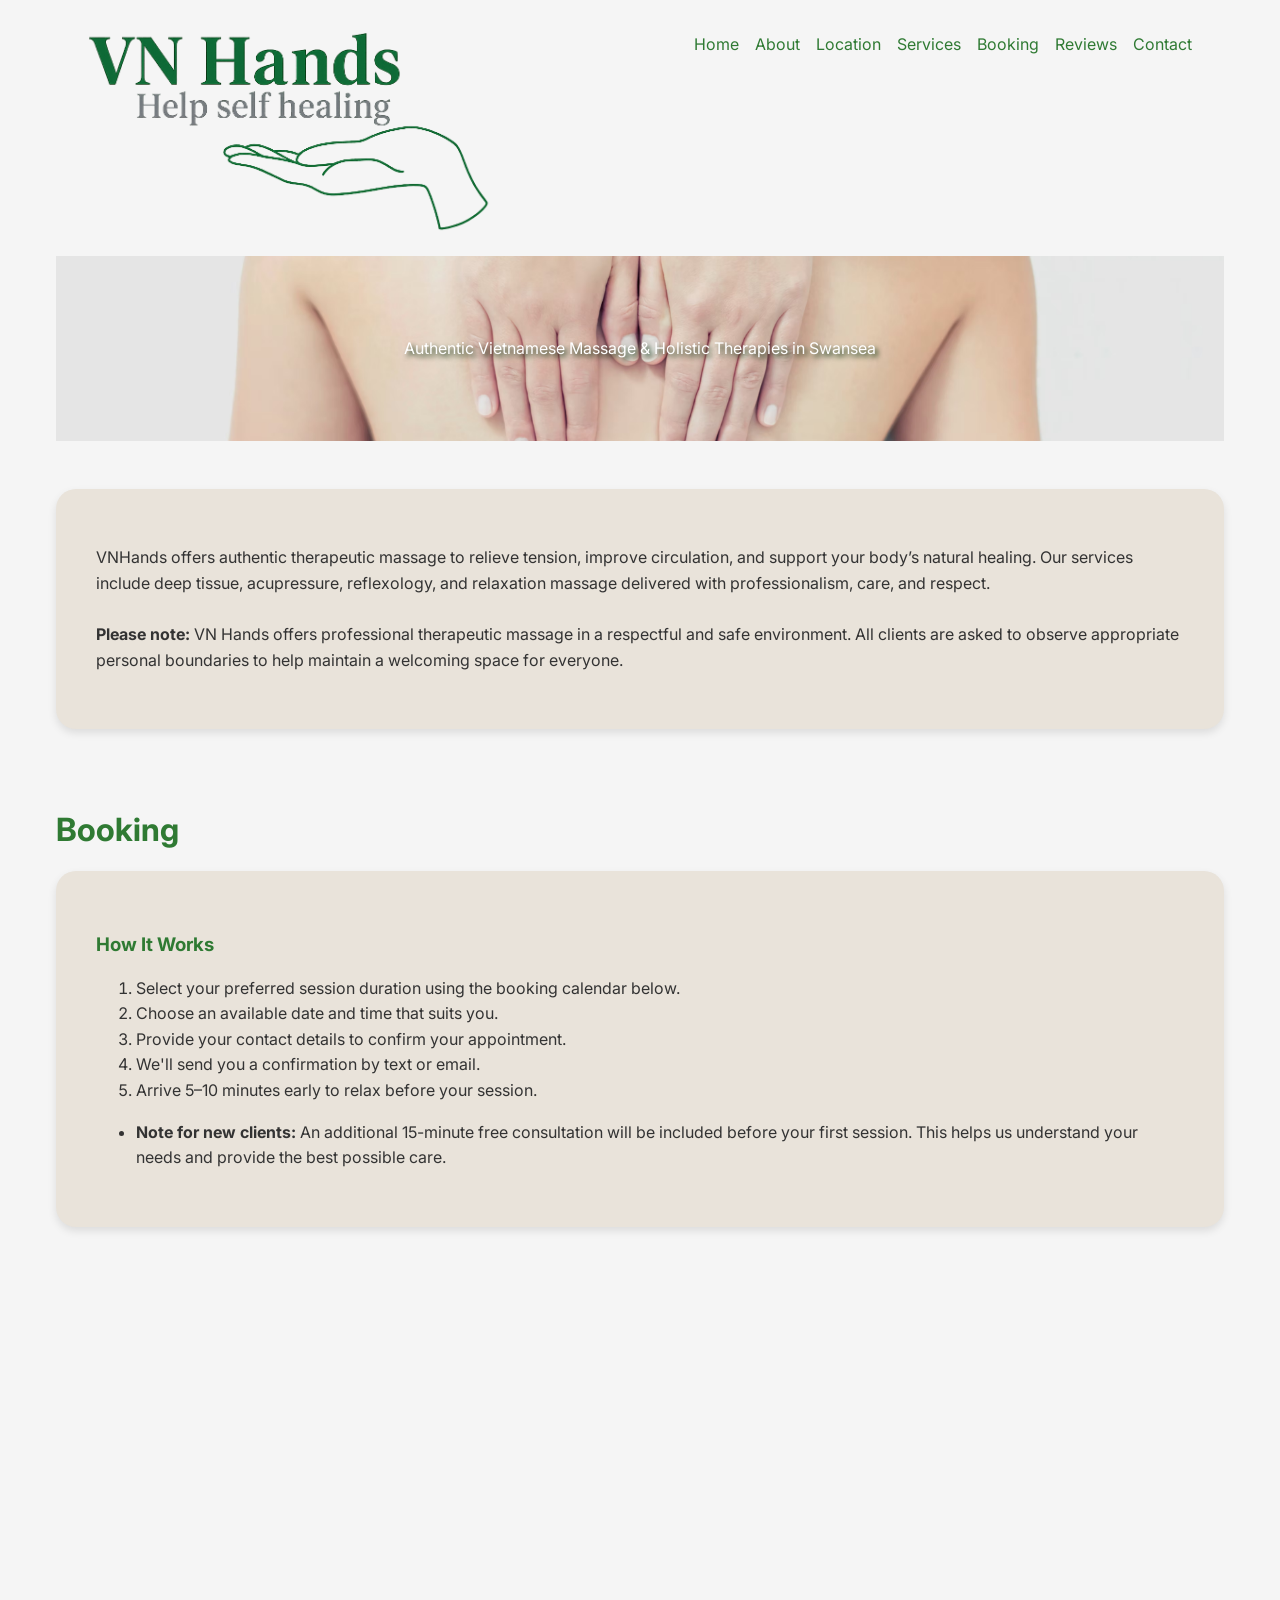
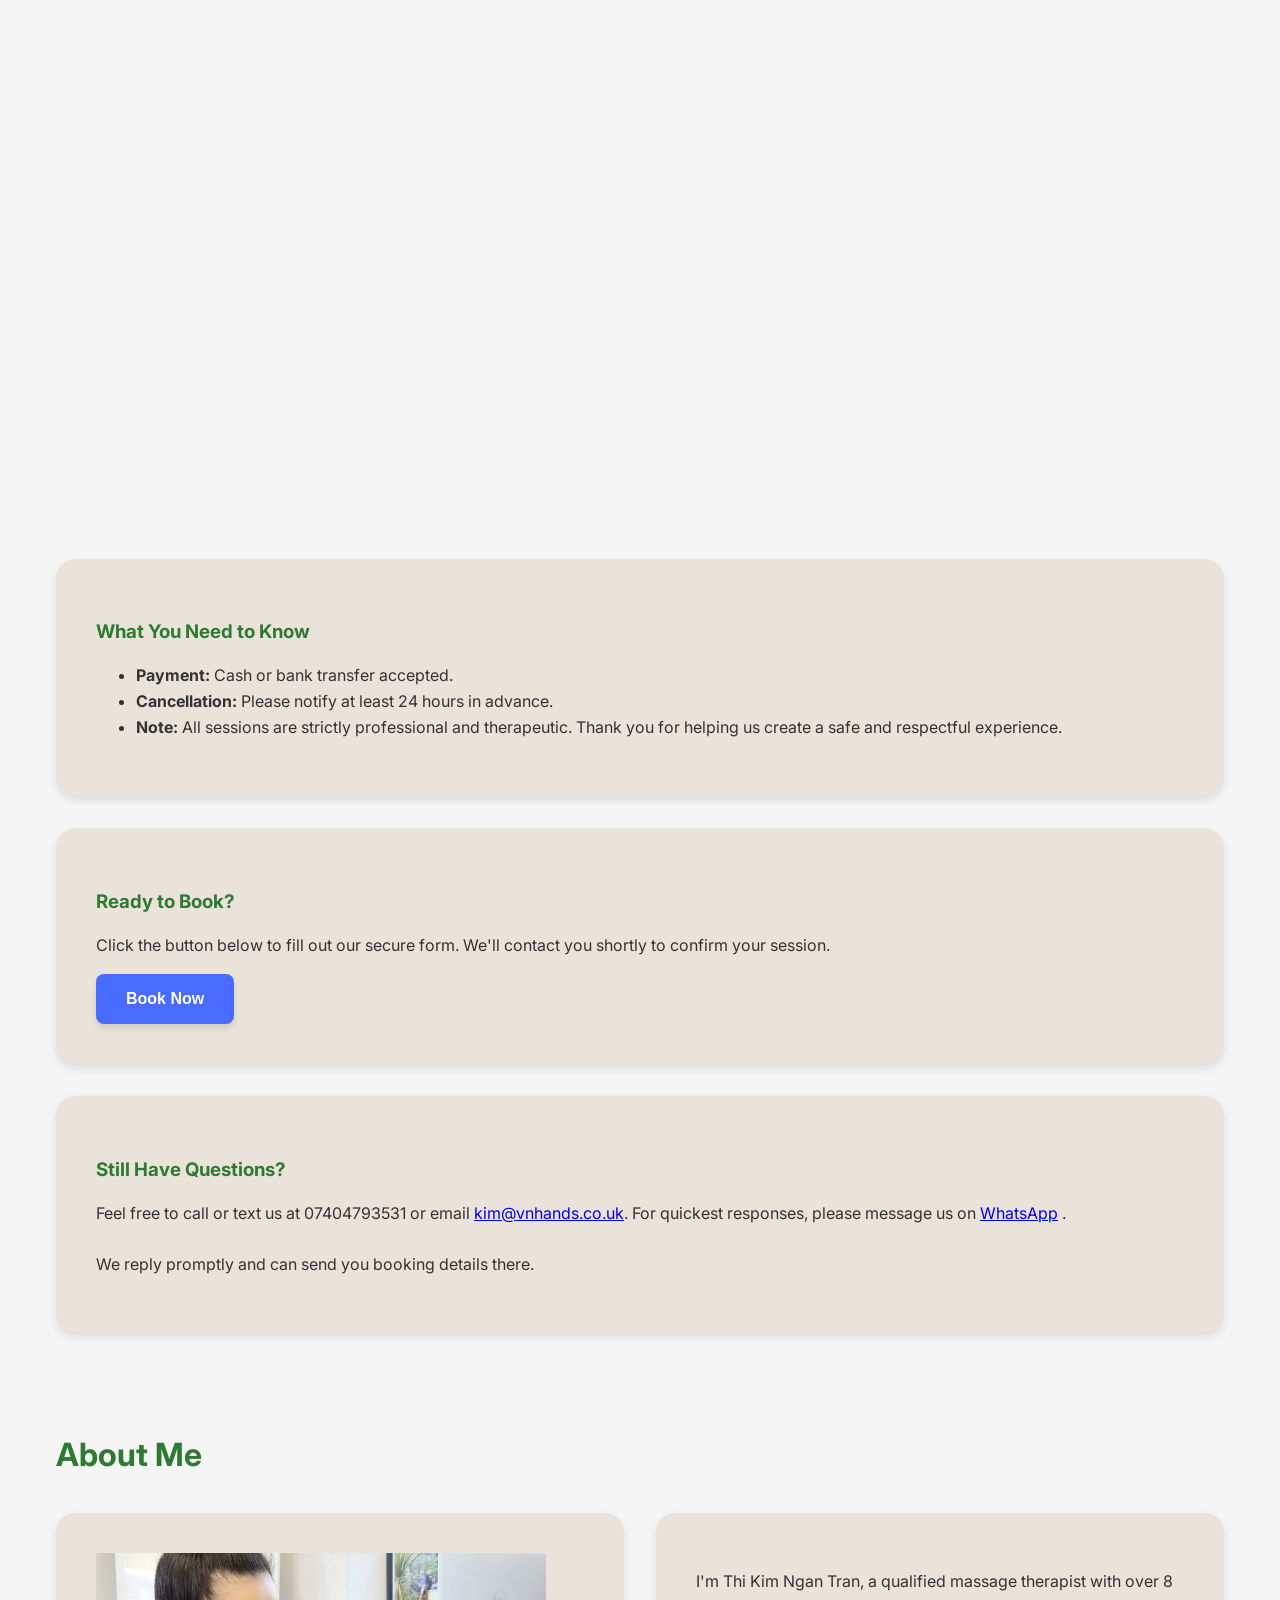
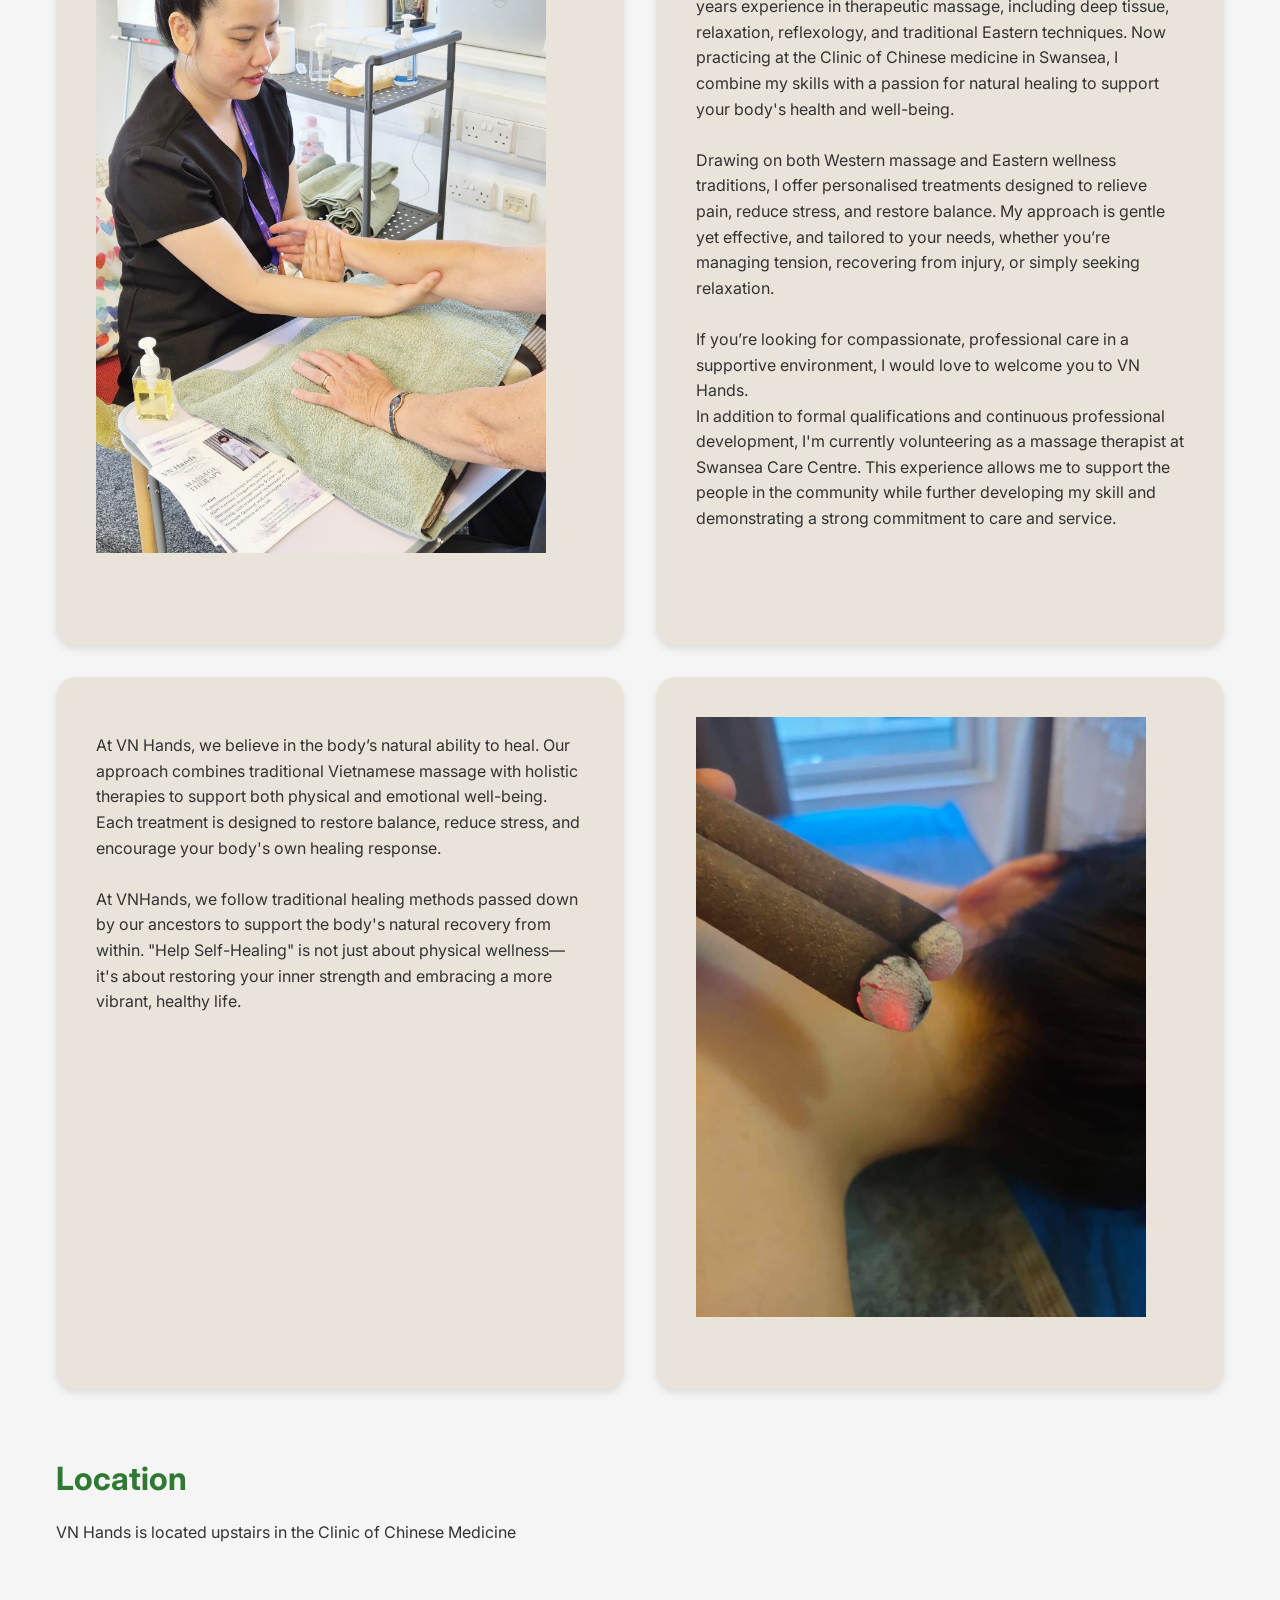
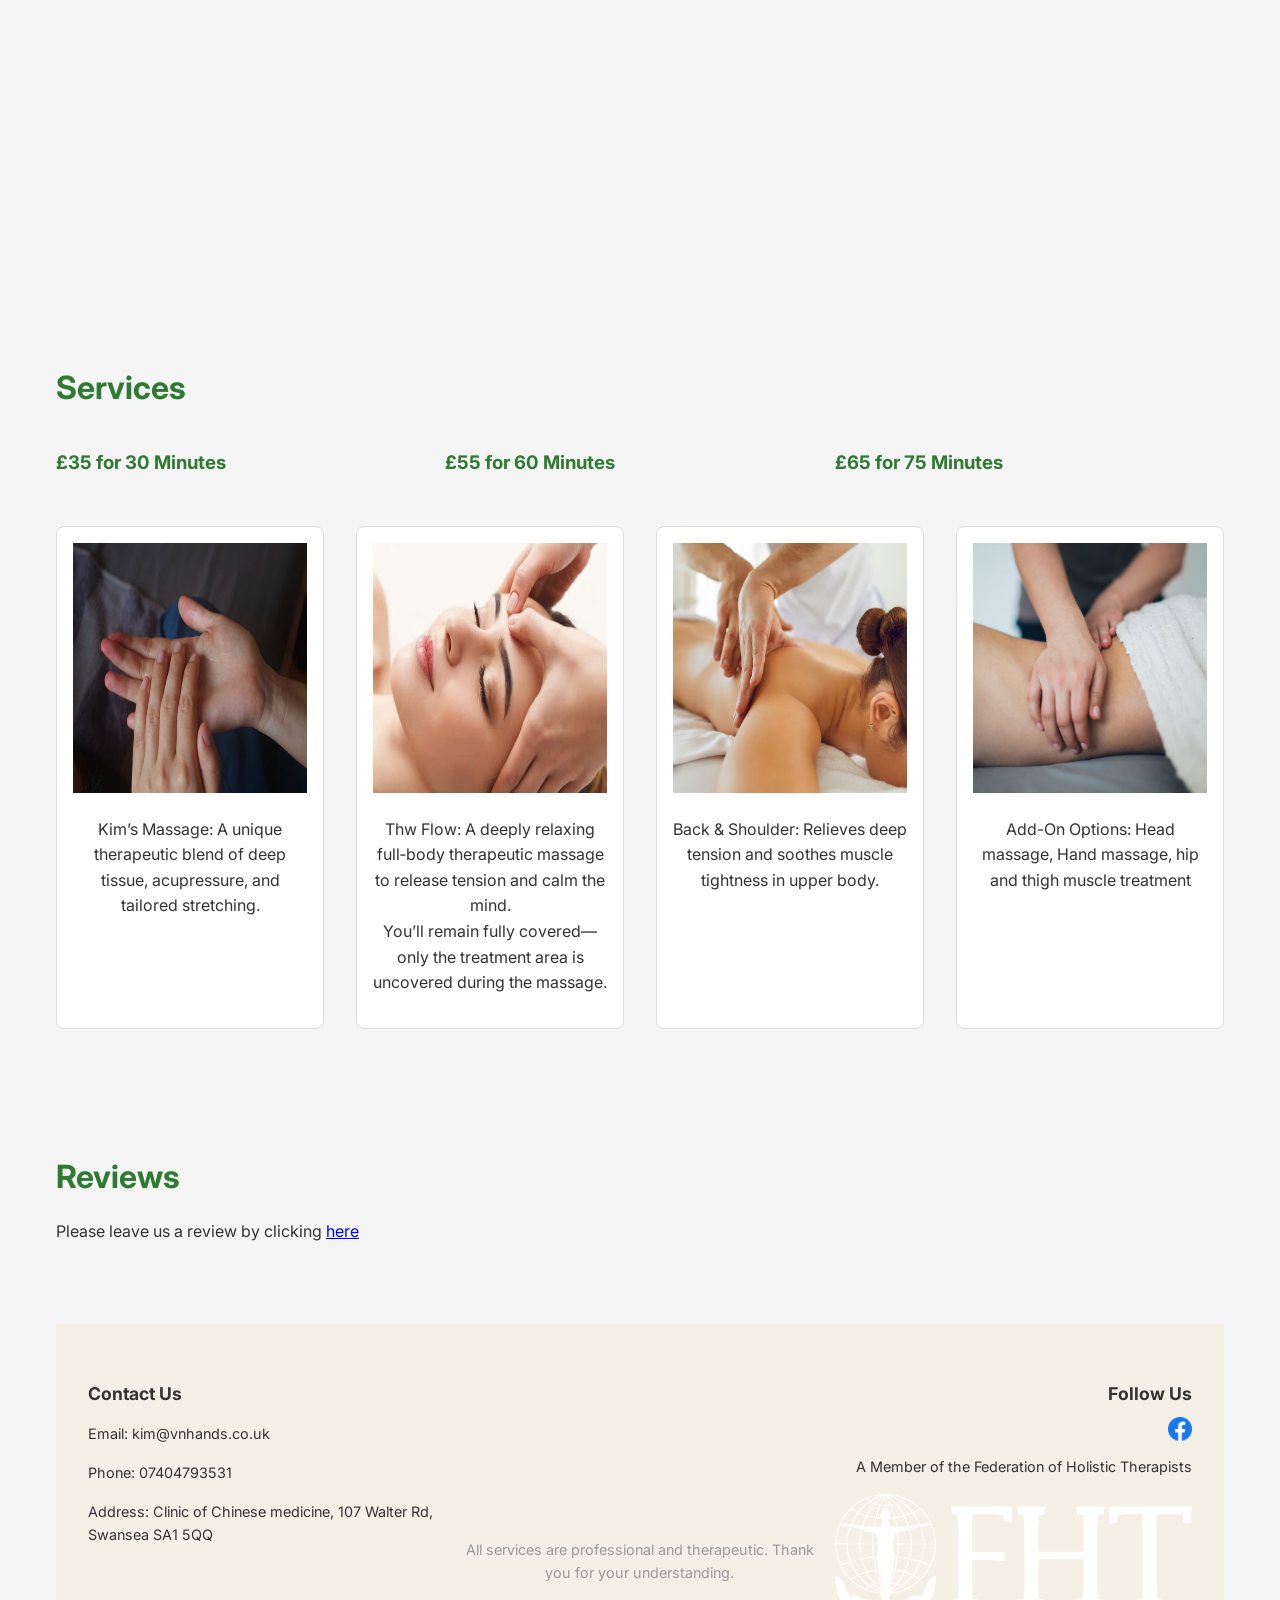
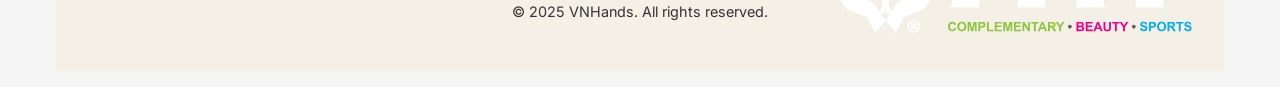
==== index.html @ a32521a6 "new pic, grid fix and sticky nav mob" ====
<!DOCTYPE html>
<html lang="en">

<head>
    <meta charset="UTF-8">
    <meta name="viewport" content="width=device-width, initial-scale=1.0">
    <title>VN Hands</title>
    <link rel="stylesheet" href="styles.css" />
    <link href="https://fonts.googleapis.com/css2?family=Inter:wght@400;600;700&display=swap" rel="stylesheet">

</head>

<body>
    <div class="page-container">
        <header class="navbar">
            <a href="#hero">
                <img src="./images/VNHandsLogo.png" alt="VNHands logo" />
            </a>
            <button class="menu-toggle" aria-label="Toggle Menu">☰</button>
            <nav class="nav-links">
                <ul>
                    <li><a href="#hero">Home</a></li>
                    <li><a href="#intro">About</a></li>
                    <li><a href="#location">Location</a></li>
                    <li><a href="#services">Services</a></li>
                    <li><a href="#book">Booking</a></li>
                    <li><a href="#reviews">Reviews</a></li>
                    <li><a href="#contact">Contact</a></li>
                </ul>
                <button class="nav-close-btn" aria-label="Close Menu">&times;</button>
            </nav>
        </header>
        <main class="content">

            <section class="hero" id="hero">
                <p>Authentic Vietnamese Massage & Holistic Therapies in Swansea</p>

            </section>

            <div class="bubble">
                <div id="intro-text">
                    <p>VNHands offers authentic therapeutic massage to relieve tension, improve circulation, and support
                        your
                        body’s natural healing. Our services include deep tissue, acupressure, reflexology, and
                        relaxation
                        massage delivered with professionalism, care, and respect.<br>
                        <br>
                        <strong>Please note:</strong> VN Hands offers professional therapeutic massage in a respectful
                        and
                        safe environment. All clients are asked to observe appropriate personal boundaries to help
                        maintain
                        a welcoming space for everyone.



                    </p>
                </div>
            </div>


            <section class="book" id="book">

                <h2>Booking</h2>


                <div class="bubble">
                    <h3>How It Works</h3>
                    <ol>
                        <li>Select your preferred session duration using the booking calendar below.</li>
                        <li>Choose an available date and time that suits you.</li>
                        <li>Provide your contact details to confirm your appointment.</li>
                        <li>We'll send you a confirmation by text or email.</li>
                        <li>Arrive 5–10 minutes early to relax before your session.</li>
                    </ol>
                    <ul>
                        <li><strong>Note for new clients: </strong>An additional 15-minute free consultation will be
                            included
                            before your first session. This helps us understand your needs and provide the best possible
                            care.
                        </li>
                    </ul>
                </div>

                <!-- Calendly inline widget begin -->
                <link href="https://assets.calendly.com/assets/external/widget.css" rel="stylesheet">
                <script src="https://assets.calendly.com/assets/external/widget.js" type="text/javascript"
                    async></script>

                <div class="calendly-inline-widget" data-url="https://calendly.com/tranthikimngan30041993"
                    style="min-width:320px;height:900px;">
                </div>
                <!-- Calendly inline widget end -->

                <div class="bubble">
                    <h3>What You Need to Know</h3>
                    <ul>
                        <li><strong>Payment:</strong> Cash or bank transfer accepted.</li>
                        <li><strong>Cancellation:</strong> Please notify at least 24 hours in advance.</li>
                        <li><strong>Note:</strong> All sessions are strictly professional and therapeutic. Thank you for
                            helping
                            us create a safe and respectful experience.</li>
                    </ul>
                </div>

                <div class="bubble">
                    <h3>Ready to Book?</h3>
                    <p>
                        Click the button below to fill out our secure form. We'll contact you shortly to confirm your
                        session.
                    </p>
                    <a href="https://calendly.com/tranthikimngan30041993" target="_blank" class="btn" id="bookNow">Book
                        Now</a>
                </div>

                <div class="bubble">
                    <h3>Still Have Questions?</h3>
                    <p>Feel free to call or text us at 07404793531 or email <a
                            href="mailto:kim@vnhands.co.uk">kim@vnhands.co.uk</a>.
                        For quickest responses, please message us
                        on <a href="https://wa.me/447404793531">WhatsApp</a>
                        .<br>
                        <br>
                        We reply promptly and can send you booking details there.
                    </p>
                </div>
            </section>

            <div>
                <h2>About Me</h2>
                <section id="intro-wrapper">

                    <div class="intro">

                        <div class="bubble">
                            <img src="./images/MassagingHands2.jpg" class="about-img" alt="a natural healing method">
                        </div>
                        <div class="bubble">

                            <P>I'm Thi Kim Ngan Tran, a qualified massage therapist with over 8 years experience in
                                therapeutic
                                massage,
                                including deep tissue, relaxation, reflexology, and traditional Eastern techniques. Now
                                practicing
                                at the Clinic of Chinese medicine in Swansea, I combine my skills with a passion for
                                natural
                                healing
                                to support your body's health and well-being.<br>
                                <br>
                                Drawing on both Western massage and Eastern wellness traditions, I offer personalised
                                treatments
                                designed
                                to relieve pain, reduce stress, and restore balance. My approach is gentle yet
                                effective,
                                and
                                tailored to
                                your needs, whether you’re managing tension, recovering from injury, or simply seeking
                                relaxation.
                                <br>

                                <!-- <br> I also bring knowledge of traditional therapies like moxibustion, or heat therapy, which I use
                            as part of my holistic approach to promote circulation and relaxation. While I continue to
                            pursue professional licensing to offer acupuncture, my treatments focus on safe, natural healing
                            methods to help you feel your best.<br> -->

                                <br>If you’re looking for compassionate, professional care in a supportive environment,
                                I
                                would
                                love
                                to
                                welcome you to VN Hands.


                                <br>
                                In addition to formal qualifications and continuous professional
                                development, I'm currently volunteering as a massage therapist at
                                Swansea Care Centre. This experience allows me to support the people in the
                                community while further developing my skill and demonstrating a strong
                                commitment to care and service.<br>
                                <br>
                            </P>
                        </div>


                    </div>



                    <div class="split">


                        <div class="bubble">
                            <p>
                                At VN Hands, we believe in the body’s natural ability to heal.
                                Our approach combines traditional Vietnamese massage with
                                holistic therapies to support both physical and emotional well-being.
                                Each treatment is designed to restore balance, reduce stress, and
                                encourage your body's own healing response.
                                <br>
                                <br>
                                At VNHands, we follow traditional healing methods passed down by our ancestors to
                                support
                                the
                                body's
                                natural recovery from within. "Help Self-Healing"
                                is not just about physical wellness—it's about restoring your inner strength and
                                embracing a
                                more
                                vibrant, healthy life.
                            </p>
                        </div>
                        <div class="bubble">
                            <img src="./images/hotStick.jpg" class="about-img">
                        </div>
                    </div>
                </section>
            </div>

            <div id="location">
                <h2>Location</h2>
                <p>VN Hands is located upstairs in the Clinic of Chinese Medicine</p>
                <a href="https://www.google.com/maps/place/VN+Hands-+help+self+healing,+massage+therapy/@51.6195425,-3.9570397,17z"
                    target="_blank" style="display: block;">
                    <iframe
                        src="https://www.google.com/maps/embed?pb=!1m18!1m12!1m3!1d2477.2001591566845!2d-3.9570397!3d51.619542499999994!2m3!1f0!2f0!3f0!3m2!1i1024!2i768!4f13.1!3m3!1m2!1s0x486ef577ccd9f255%3A0xc7a1d889ce932724!2sVN%20Hands-%20help%20self%20healing%2C%20massage%20therapy!5e0!3m2!1sen!2suk!4v1751388900754!5m2!1sen!2suk"
                        width="100%" height="350" style="border:0;" allowfullscreen="" loading="lazy"
                        referrerpolicy="no-referrer-when-downgrade">
                    </iframe>
                </a>

            </div>



            <section class="services" id="services">
                <h2>Services</h2>
                <div class="prices">
                    <h3>£35 for 30 Minutes</h3>
                    <h3>£55 for 60 Minutes</h3>
                    <h3>£65 for 75 Minutes</h3>
                </div>
                <div class="grid">
                    <div class="service-card">
                        <img src="./images/hands.jpg"
                            alt="A unique therapeutic blend of deep tissue, acupressure, and tailored stretching" />
                        <p>Kim’s Massage: A unique therapeutic blend of deep tissue, acupressure, and tailored
                            stretching.
                        </p>

                    </div>
                    <div class="service-card">
                        <img src="./images/head.jpg"
                            alt="THE FLOW: A deeply relaxing full-body massage to release tension and calm the mind." />
                        <p>Thw Flow: A deeply relaxing full‑body therapeutic massage to release tension and calm the
                            mind.
                            <br>You’ll remain fully covered—only the treatment area is uncovered during the massage.
                        </p>
                    </div>
                    <div class="service-card">
                        <img src="./images/mas3.avif"
                            alt="a back massage that relieves deep tension and soothes muscle tightness in upper body." />
                        <p>Back & Shoulder: Relieves deep tension and soothes muscle tightness in upper body.</p>
                    </div>
                    <div class="service-card">
                        <img src="./images/mas4.avif"
                            alt="additional massages are shown here head, hand, hip and thigh muscle treatment" />
                        <p>Add-On Options: Head massage, Hand massage, hip and thigh muscle treatment</p>
                    </div>
                </div>

            </section>

            <section class="reviews" id="reviews">
                <h2>Reviews</h2>
                <p>Please leave us a review by clicking <a href="https://g.page/r/CSQnk86J2KHHEBM/review"
                        target="_blank">here</a></p>
            </section>


            <footer class="footer" id="contact">
                <div class="footer-left">
                    <h4>Contact Us</h4>
                    <p>Email: kim@vnhands.co.uk</p>
                    <p>Phone: 07404793531</p>
                    <p>Address: Clinic of Chinese medicine, 107 Walter Rd, Swansea SA1 5QQ </p>



                </div>

                <div class="footer-center">
                    <p style="font-size: 0.9rem; color: #999; margin-top: 0.5rem;">
                        All services are professional and therapeutic. Thank you for your understanding.
                    </p>
                    <p>&copy; 2025 VNHands. All rights reserved.</p>
                </div>

                <div class="footer-right">
                    <h4>Follow Us</h4>
                    <div class="social-icons">
                        <a href="https://www.facebook.com/helpselfhealing"><img src="./images/facebook.png"
                                alt="Facebook"></a>
                    </div>
                    <div id="fht">
                        <p>A Member of the Federation of Holistic Therapists</p>
                        <a href="https://www.fht.org.uk/users/tran221844">
                            <img src="./images/fht-wht-logo.svg" alt="Federation of Holistic Therapists">

                        </a>
                    </div>
                </div>
            </footer>
    </div>
    </main>

    <script>
        const toggleBtn = document.querySelector('.menu-toggle');
        const navLinks = document.querySelector('.nav-links');
        const closeBtn = document.querySelector('.nav-close-btn');

        toggleBtn.addEventListener('click', () => {
            navLinks.classList.toggle('show');
        });

        closeBtn.addEventListener('click', () => {

            navLinks.classList.remove('show');
        });

        // close menu on window resize
        window.addEventListener('resize', () => {
            if (window.innerWidth > 768) {
                navLinks.classList.remove('show');
            }
        });

        //close menu when user scrolls
        window.addEventListener('scroll', () => {
            if (navLinks.classList.contains('show')) {
                navLinks.classList.remove('show');
            }
        });


    </script>

</body>

</html>
---- styles.css ----
body {
  margin: 0;
  font-family: 'Inter', sans-serif;
  line-height: 1.6;
  font-size: 16px;
  color: #333;
  padding: 1rem;
  margin-left: auto;
  margin-right: auto;
  max-width: 1200px;
  background-color: whitesmoke;
  color: #333;

}

h1,
h2,
h3 {
  font-weight: 700;
  margin-bottom: 1rem;
  color: #2F7A33;
}

h1 {
  font-size: 2.5rem;
}

h2 {
  font-size: 2rem;
  margin-bottom: 1rem;
}

p {

  margin-bottom: 1rem;
}

.page-container {
  max-width: 100%;
  overflow-x: hidden;
  padding: 0 1rem;
  /* or whatever matches your navbar */
  box-sizing: border-box;
}

section[id] {
  scroll-margin-top: 200px;
  /* adjust 200px to your navbar height, this ensures the alignment of section headings under the navbar when clicking nav buttons */
}

section {
  margin-bottom: 3rem;
  padding: 1rem 0;
}

.bubble {
  background-color: #e9e3da;
  padding: 2.5rem;
  border-radius: 20px;
  box-shadow: 0 4px 8px rgba(0, 0, 0, 0.1);
  margin-bottom: 2rem;
  height: 100%;
}



.navbar {
  background-color: whitesmoke;
  display: flex;
  justify-content: space-between;
  padding: 1rem 2rem;
  position: sticky;
  top: 0;
  z-index: 1000;
  padding: 1rem 2rem;
}

.nav-close-btn {
  display: none;
}


.navbar ul {
  display: flex;
  list-style: none;
  gap: 1rem;
  padding: 0;
  margin: 0;
}

.navbar a {
  color: #2F7A33;
  text-decoration: none;
}

.navbar img {
  max-width: 100%;
  height: auto;
  /* Maintain aspect ratio */
  max-height: 200px;
  /* limit max height */
}

/* Hide menu button on desktop */
.menu-toggle {
  display: none;
  background: none;
  border: none;
  font-size: 2rem;
  color: green;
}

/* Horizontal nav for desktop */
.nav-links ul {
  display: flex;
  list-style: none;
  gap: 1rem;
  margin: 0;
  padding: 0;
}

.hero {
  padding: 2rem;
  justify-items: center;
  text-align: center;
  background: #f4f4f4;
  background: url(./images/wide.avif) center/cover no-repeat;
  color: white;
  text-shadow: 3px 3px 5px #133614;
  padding: 4rem 2rem;

}

.grid {
  display: grid;
  grid-template-columns: repeat(auto-fit, minmax(250px, 1fr));
  gap: 2rem;
  margin-top: 1rem;
  padding: 1rem 0;
}

.service-card {
  text-align: center;
  border: 1px solid #ddd;
  padding: 1rem;
  border-radius: 8px;
  background: #fff;
}

.service-card img {
  max-width: 100%;
  height: 250px;

}

.main {
  width: 100%;
}



.intro img {
  max-width: 100%;
  height: auto;
  display: block;
}

.intro,
.split {
  display: block;
  padding: 2rem 0;
}

#intro-wrapper {
  display: grid;
  grid-template-columns: 1fr 1fr;
  gap: 2rem;
  align-items: stretch;
}

.intro-wrapper h2 {
  grid-column: span 2;
  text-align: center;
  margin-bottom: 2rem;
}

#intro-wrapper .intro,
#intro-wrapper .split {
  display: contents;
  /* so that their children (the bubbles) participate directly in the grid */
}


#intro-wrapper .bubble {
  background-color: #e9e3da;
  padding: 2.5rem;
  border-radius: 20px;
  box-shadow: 0 4px 8px rgba(0, 0, 0, 0.1);
  height: 100%;
  box-sizing: border-box;
}


.split img {
  max-width: 100%;
  height: auto;
  display: block;
  object-fit: cover;
}

.prices {
  display: grid;
  grid-template-columns: 1fr 1fr 1fr;

}

.footer {
  display: grid;
  grid-template-columns: 1fr 1fr 1fr;
  background-color: #F5F0E6;
  color: #333;
  padding: 2rem;
  gap: 1rem;
  align-items: start;
  font-family: 'Inter', sans-serif;
}

.footer-left,
.footer-center,
.footer-right {
  font-size: 0.9rem;
}

.footer-center {
  text-align: center;
  align-self: end;
}

.footer-right {
  text-align: right;
}

.footer h4 {
  margin-bottom: 0.5rem;
  font-size: 1.1rem;
}

.social-icons a img {
  width: 24px;
  height: 24px;
  margin-left: 0.5rem;
  vertical-align: middle;
  /* filter: brightness(0) invert(1); /* makes icons white if they're black */
}

.btn {
  display: inline-block;
  padding: 12px 30px;
  background-color: #4a6bff;
  /* Primary color */
  color: white;
  text-decoration: none;
  border-radius: 8px;
  font-weight: 600;
  font-family: 'Segoe UI', Arial, sans-serif;
  border: none;
  cursor: pointer;
  transition: all 0.3s ease;
  box-shadow: 0 4px 6px rgba(0, 0, 0, 0.1);
  text-align: center;
}

/* Hover Effect (Slightly darker & shadow lift) */
.btn:hover {
  background-color: #3a5bef;
  transform: translateY(-2px);
  box-shadow: 0 6px 12px rgba(0, 0, 0, 0.15);
}

/* Click Effect (Push down) */
.btn:active {
  transform: translateY(1px);
  box-shadow: 0 2px 4px rgba(0, 0, 0, 0.1);
}



.about-img {
  max-height: 600px;
  height: auto;
  width: auto;
  object-fit: cover;
}

.calendly-inline-widget {
  background: transparent !important;
  border: none !important;
  padding: 0 !important;
  margin: 0 !important;
  box-shadow: none !important;
}

/* Mobile Responsive */
@media (max-width: 768px) {


  .navbar {
    position: fixed;
    top: 0;
    left: 0;
    /* make it stick to left edge */
    right: 0;
    /* stretch to right edge */
    width: 100%;
    /* full width */
    padding: 1rem 2rem;
    /* keep your existing padding */
    background-color: whitesmoke;
    /* ensure background is opaque */
    display: flex;
    /* keep flex layout */
    justify-content: space-between;
    /* keep nav items spaced */
    align-items: center;
    /* vertically center content */
    z-index: 1000;
  }

  body {
    padding-top: 100px;
    /* or whatever your navbar height is */
  }

  .navbar img {
    max-height: 80px;
    height: auto;
  }


  .menu-toggle {
    position: fixed;
    /* or absolute, if inside a positioned parent */
    top: 1.5rem;
    right: 1.5rem;
    z-index: 1101;
    /* higher than navbar and other elements */
    display: block;
    /* make sure it’s visible */

    border: none;
    font-size: 2rem;
    cursor: pointer;
  }


  .nav-links ul {
    list-style: none;
    margin: 0;
    padding: 1rem 0;
    display: flex;
    flex-direction: column;
    align-items: center;
  }

  .nav-links a {
    display: block;
    padding: 1rem 0;
    color: #fff;
    text-decoration: none;
    font-size: 1.5rem;
  }

  .nav-links.show {
    transform: translateY(0);

  }

  .nav-links {
    position: absolute;
    top: 100%;
    left: 0;
    width: 100%;
    height: calc(100vh - 232px);
    background-color: whitesmoke;
    overflow-y: auto;
    opacity: 0;
    transition: max-height 0.3s ease, opacity 0.3s ease;
    transform: translateY(-20px);
    z-index: 999;
  }

  /* Nav links list */
  .nav-links ul {
    display: flex;
    flex-direction: column;
    justify-content: space-evenly;
    height: 100%;
    list-style: none;
    margin: 0;
    padding: 0;
    list-style: none;
  }

  .nav-links ul li {
    margin: 1rem 0;
  }

  .nav-links a {
    font-size: 1.2rem;
    padding: 0.75rem 0;
    color: #2f7a33;
    text-decoration: none;
    text-align: center;
  }

  /* Show menu */
  .nav-links.show {
    max-height: 800px;
    /* Adjust based on estimated menu size */
    opacity: 1;
  }

  .nav-close-btn {
    position: absolute;
    top: 1rem;
    right: 1rem;
    display: block;
    font-size: 2rem;
    color: #2f7a33;
    background: transparent;
    border: none;
    cursor: pointer;
    z-index: 1000;
  }

  .nav-links.show .nav-close-btn {
    display: block;
  }

  section[id] {
    scroll-margin-top: 0px;
    /* adjust 0px to your navbar height, this ensures the alignment of section headings under the navbar, changed from desktop view */
  }


  .intro img,
  .split img {
    margin: 0 auto;
    /* Center the images */
  }

  #intro-wrapper {
    grid-template-columns: 1fr;
  }

  #intro-wrapper h2 {
    grid-column: auto;
  }

  .intro,
  .split {
    grid-template-columns: 1fr;
    /* Stack content on top of each other */
    text-align: center;
    align-items: stretch;
    /*Make bubbles same size */
  }



  .services h2 {
    justify-self: center;
  }

  .footer {
    grid-template-columns: 1fr;
    text-align: center;
  }

  .footer-right {
    text-align: center;
  }

  .footer-center {
    margin-top: 1rem;
  }

  .social-icons a img {
    margin: 0 0.5rem;
  }

  .prices {
    grid-template-columns: 1fr;
    gap: 1rem;
    text-align: center;
  }

  h1,
  h2,
  h3 {
    text-align: center;
  }

  #bookNow {
    display: block;
    width: max-content;
    margin: 0 auto;
  }




}
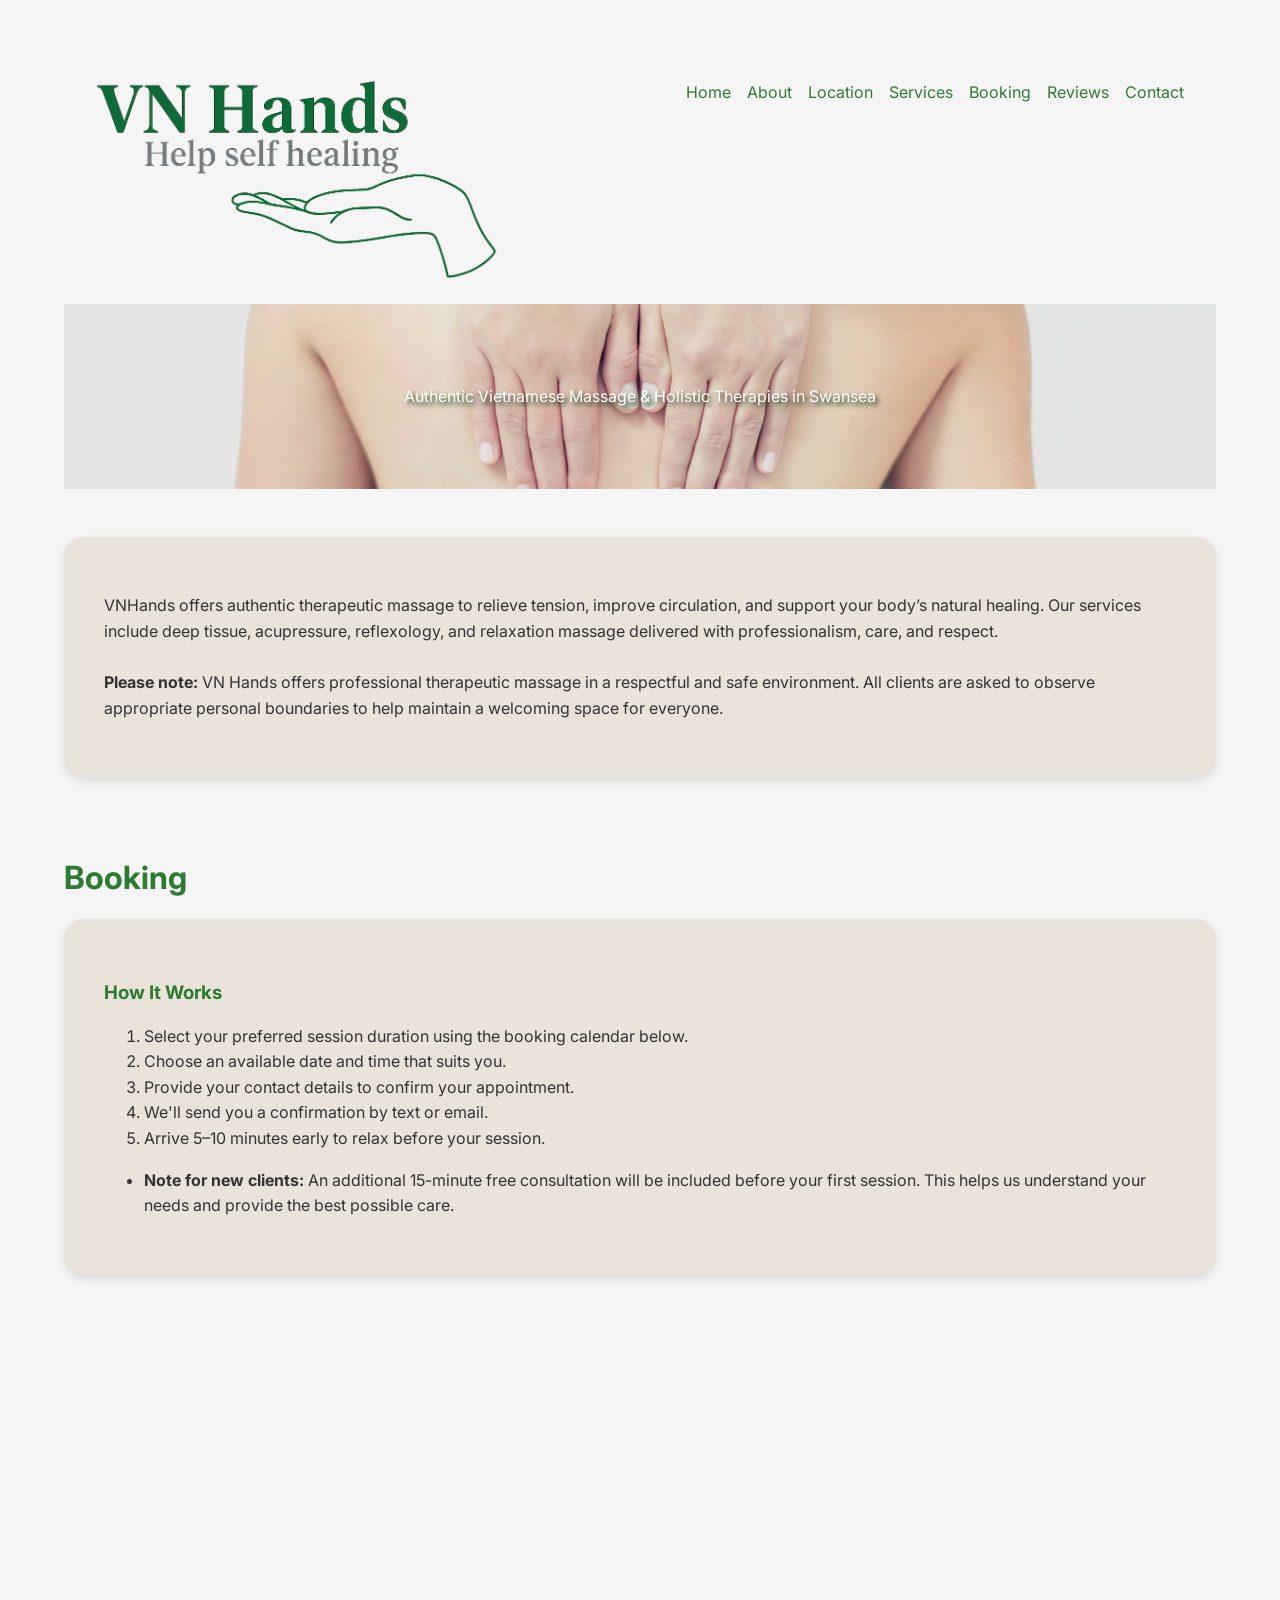
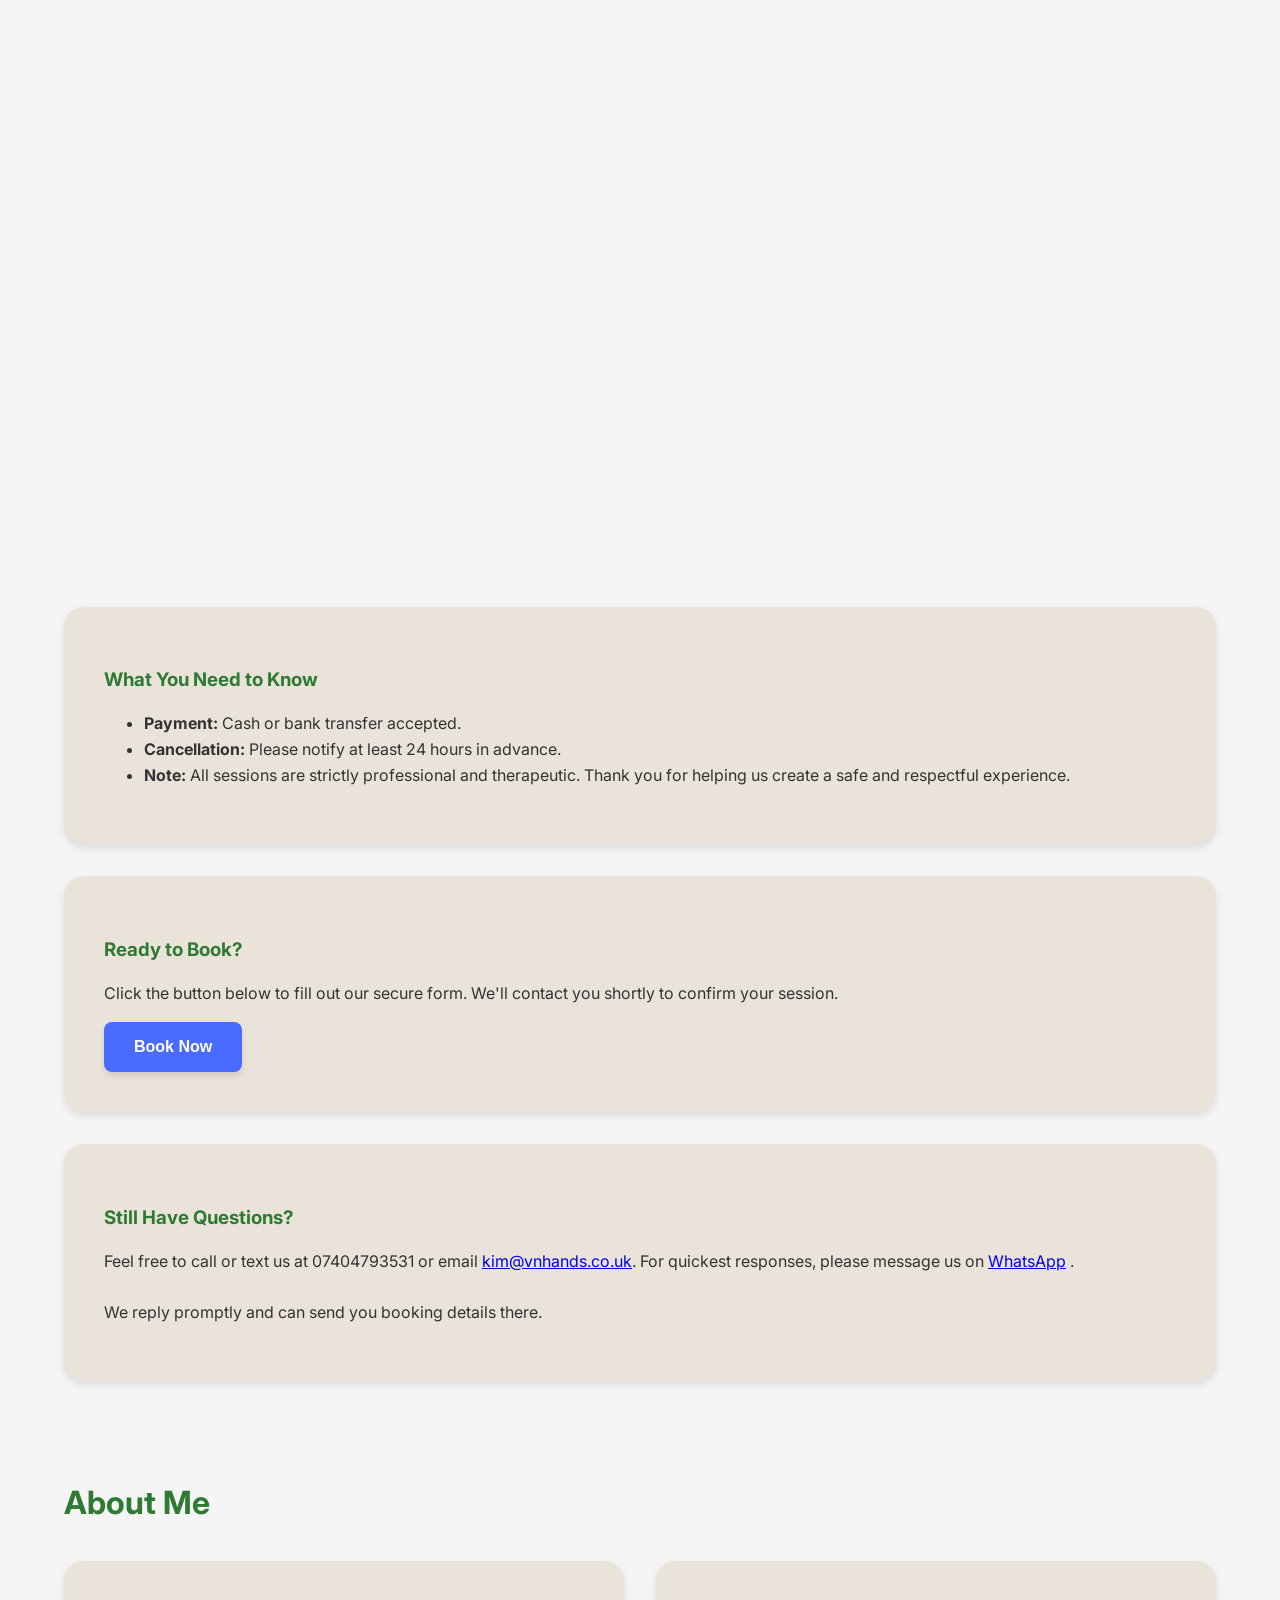
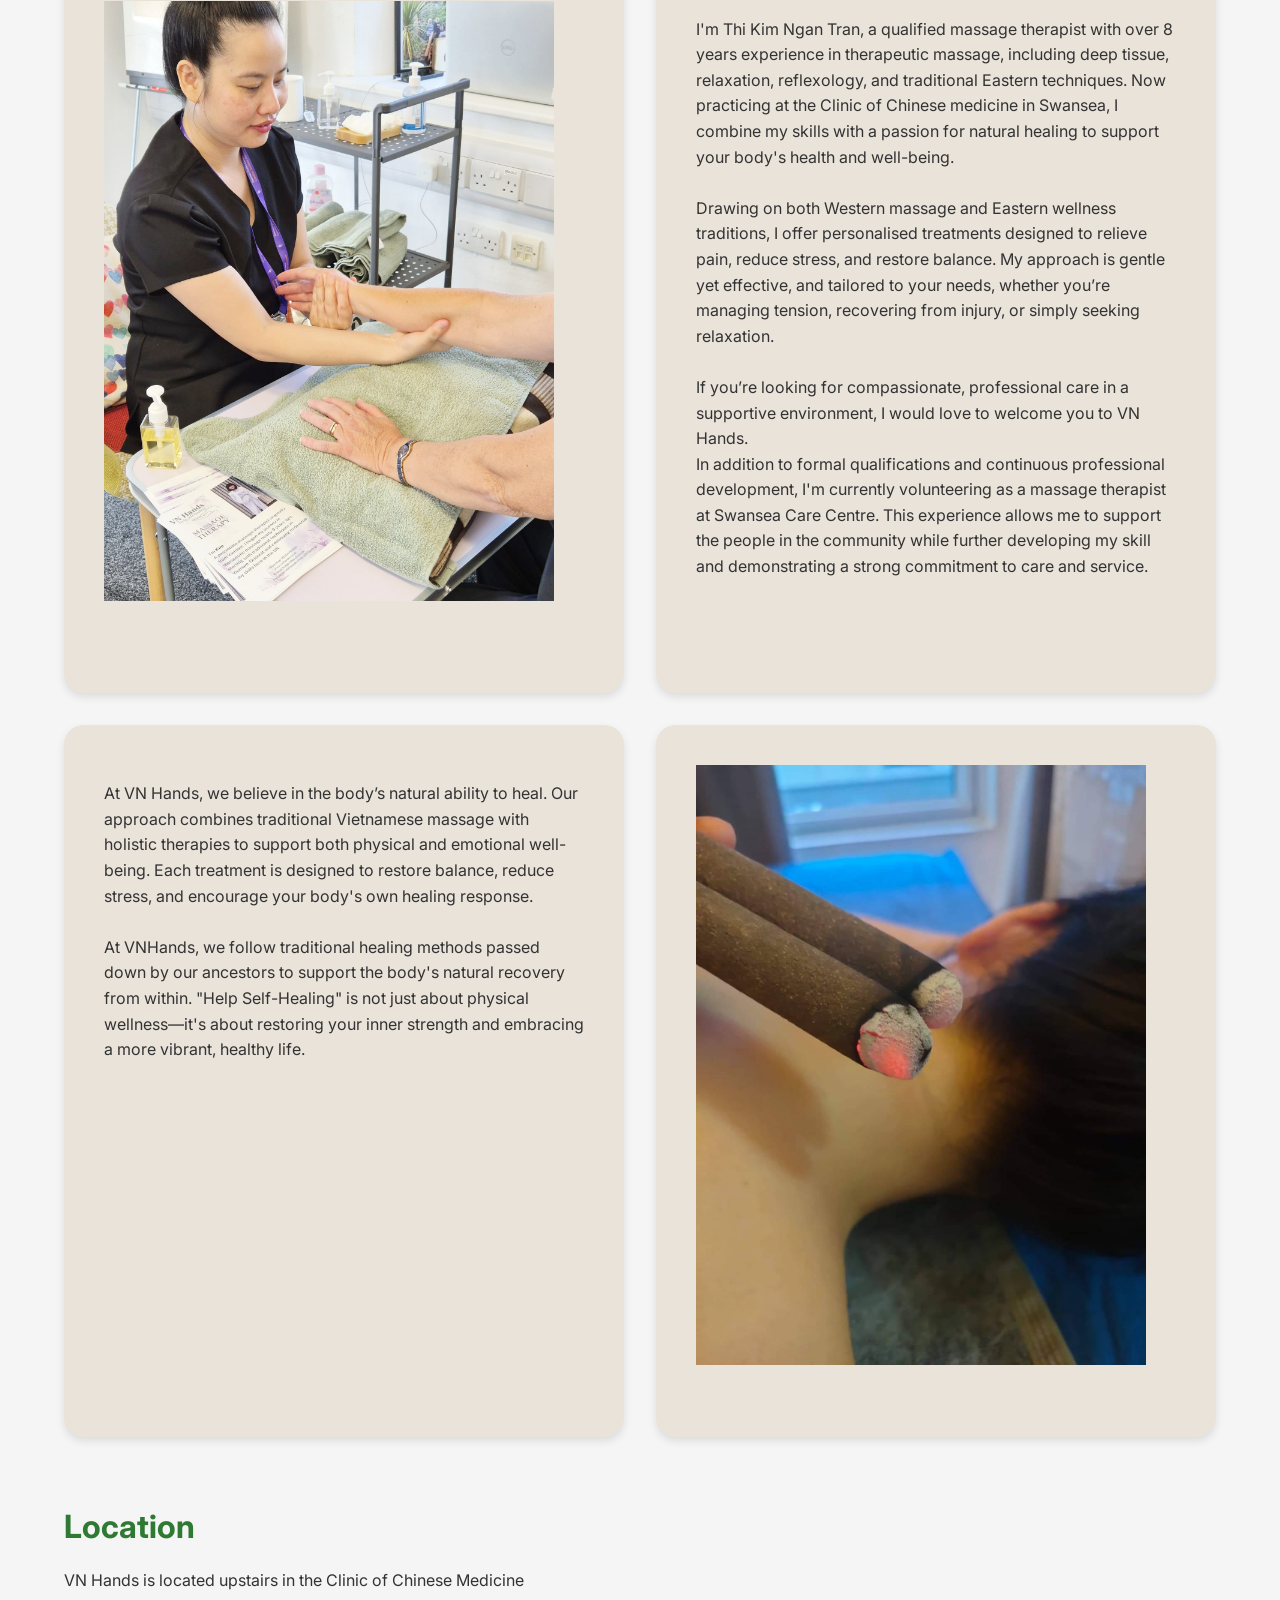
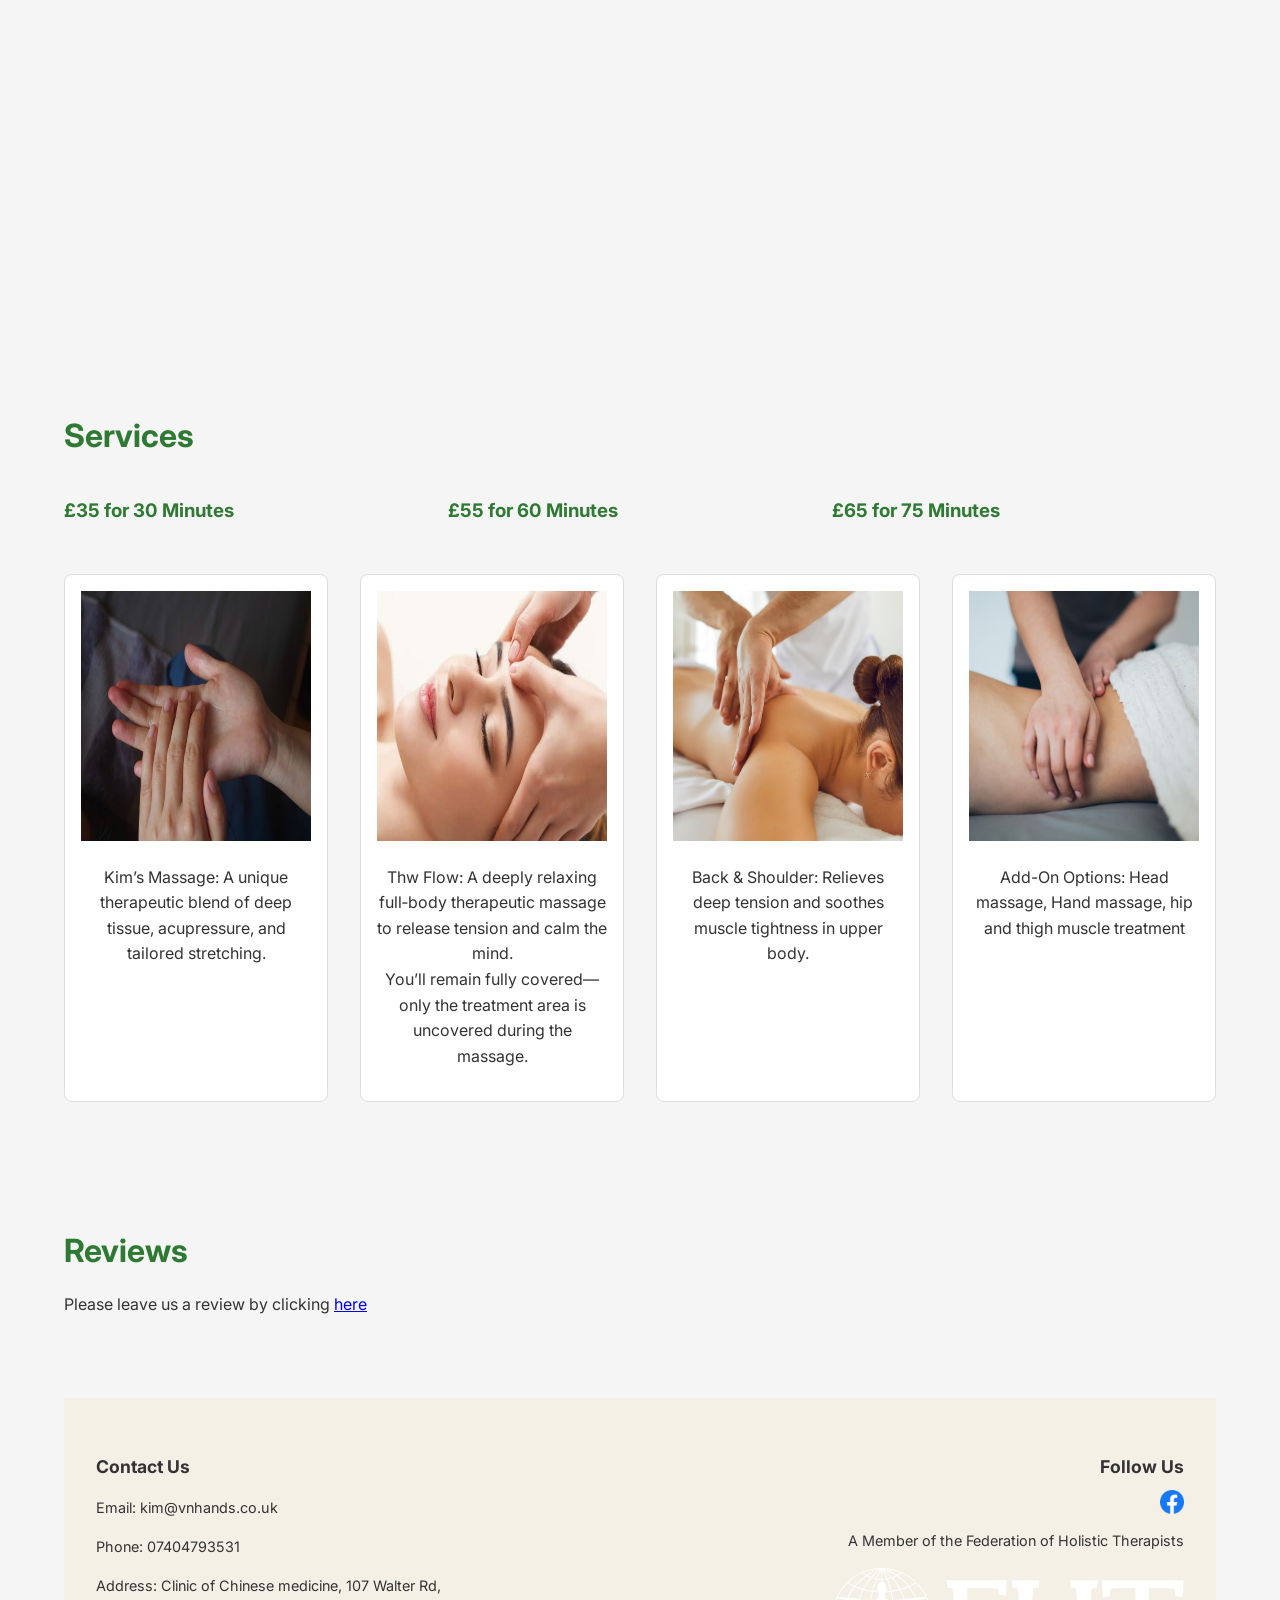
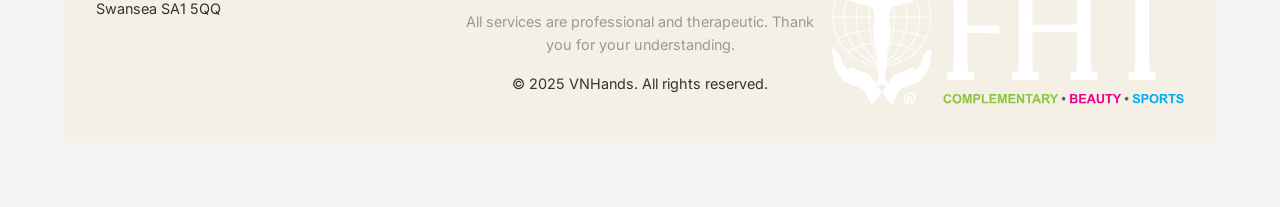
==== commit 800af2cd: "fix trial jank" ====
--- a/index.html
+++ b/index.html
@@ -317,30 +317,44 @@
         const navLinks = document.querySelector('.nav-links');
         const closeBtn = document.querySelector('.nav-close-btn');
 
+        const openMenu = () => {
+            navLinks.classList.add('show');
+            document.body.classList.add('menu-open');
+        };
+
+        const closeMenu = () => {
+            navLinks.classList.remove('show');
+            document.body.classList.remove('menu-open');
+        };
+
         toggleBtn.addEventListener('click', () => {
-            navLinks.classList.toggle('show');
+            if (navLinks.classList.contains('show')) {
+                closeMenu();
+            } else {
+                openMenu();
+            }
         });
 
         closeBtn.addEventListener('click', () => {
-
-            navLinks.classList.remove('show');
+            closeMenu();
         });
 
-        // close menu on window resize
+        // Close menu on window resize
         window.addEventListener('resize', () => {
             if (window.innerWidth > 768) {
-                navLinks.classList.remove('show');
+                closeMenu();
             }
         });
 
-        //close menu when user scrolls
+        // Close menu when user scrolls
         window.addEventListener('scroll', () => {
             if (navLinks.classList.contains('show')) {
-                navLinks.classList.remove('show');
+                closeMenu();
             }
         });
 
 
+
     </script>
 
 </body>
--- a/styles.css
+++ b/styles.css
@@ -4,10 +4,6 @@
   line-height: 1.6;
   font-size: 16px;
   color: #333;
-  padding: 1rem;
-  margin-left: auto;
-  margin-right: auto;
-  max-width: 1200px;
   background-color: whitesmoke;
   color: #333;
 
@@ -38,7 +34,9 @@
 .page-container {
   max-width: 100%;
   overflow-x: hidden;
-  padding: 0 1rem;
+  padding: 4rem;
+  margin-left: auto;
+  margin-right: auto;
   /* or whatever matches your navbar */
   box-sizing: border-box;
 }
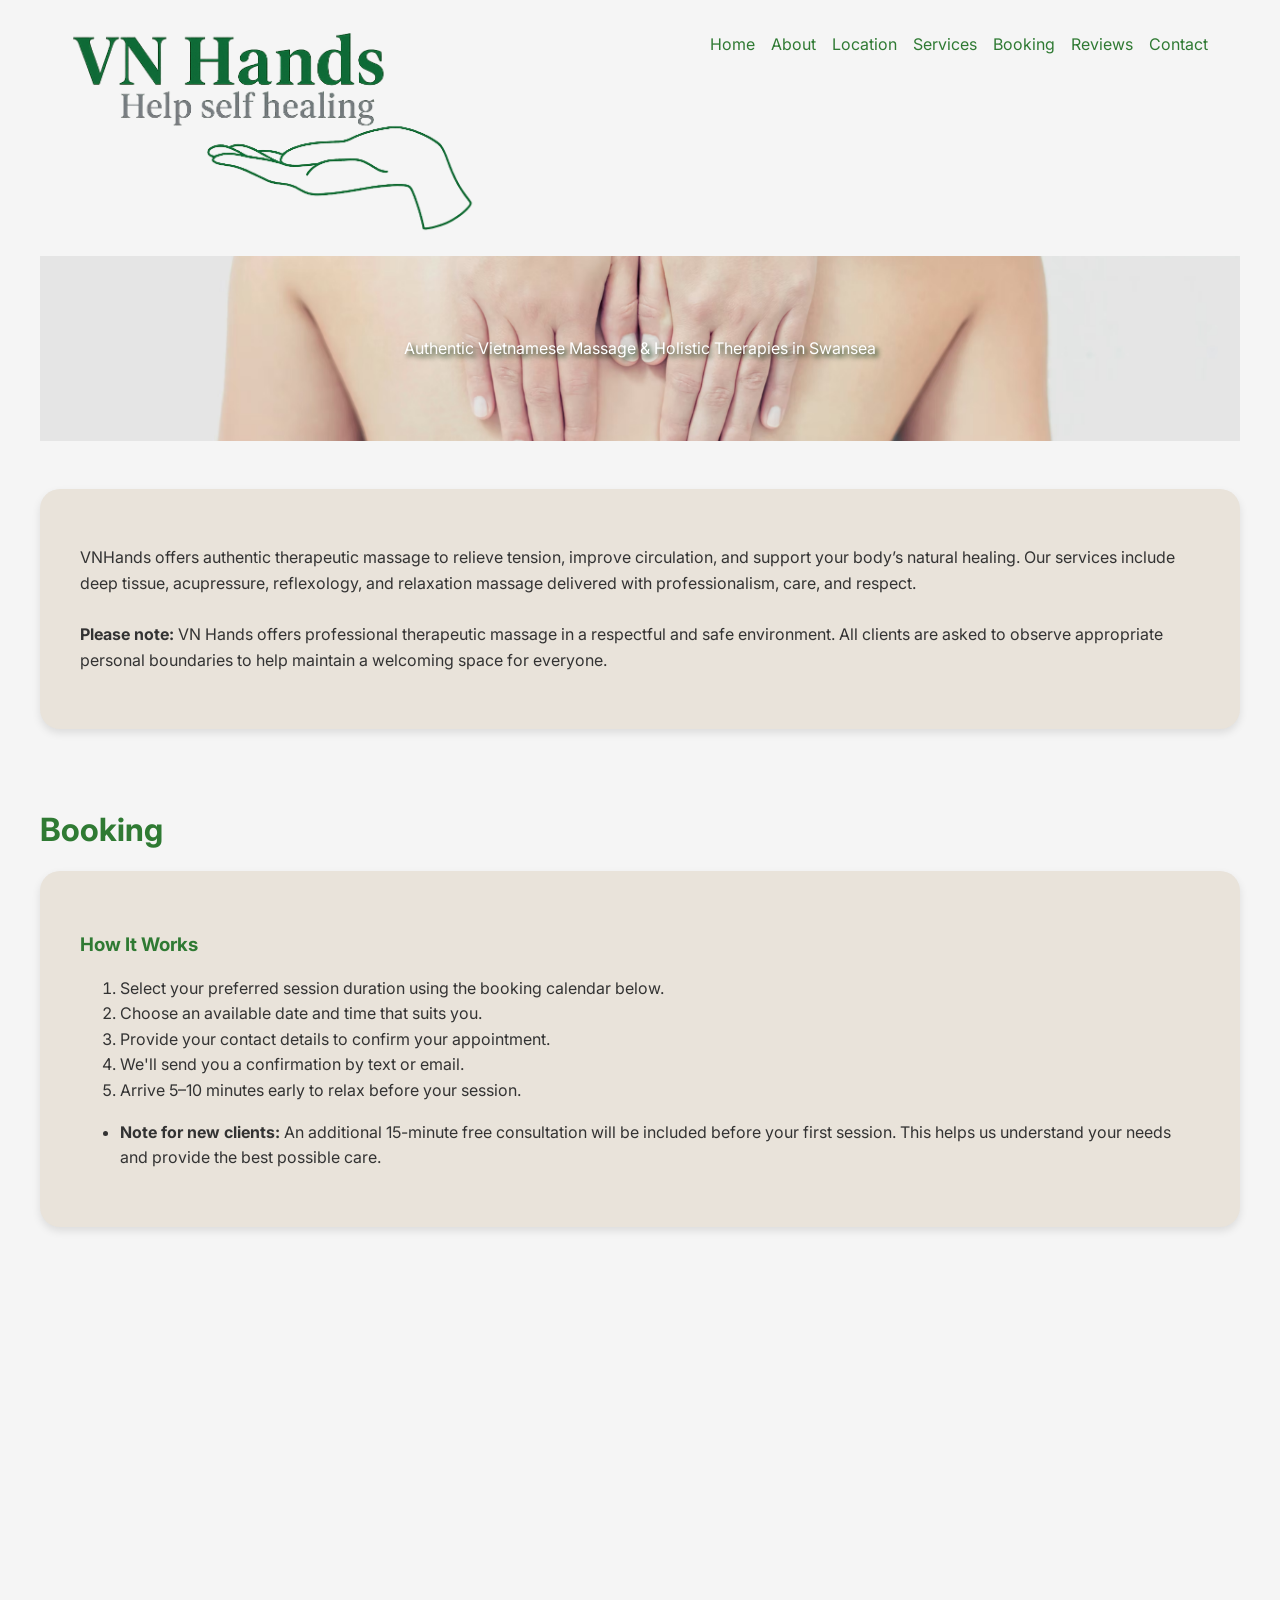
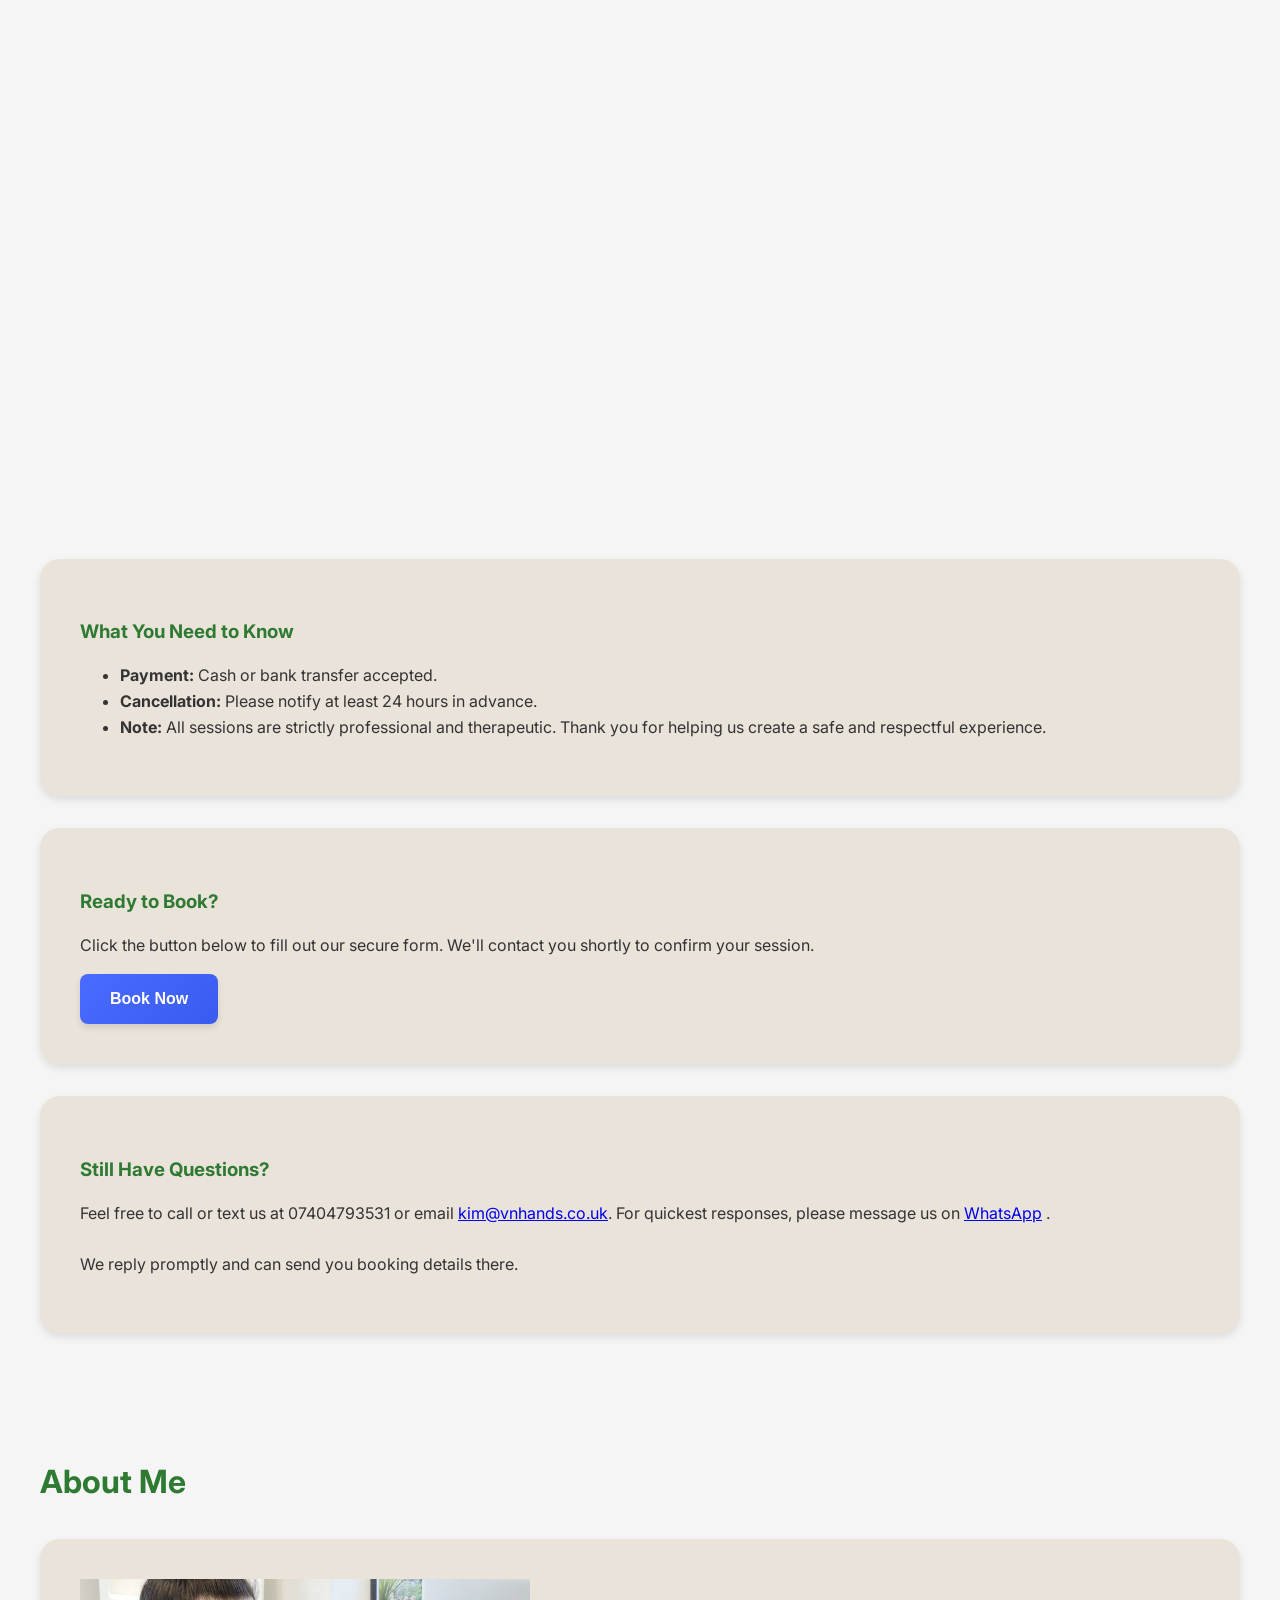
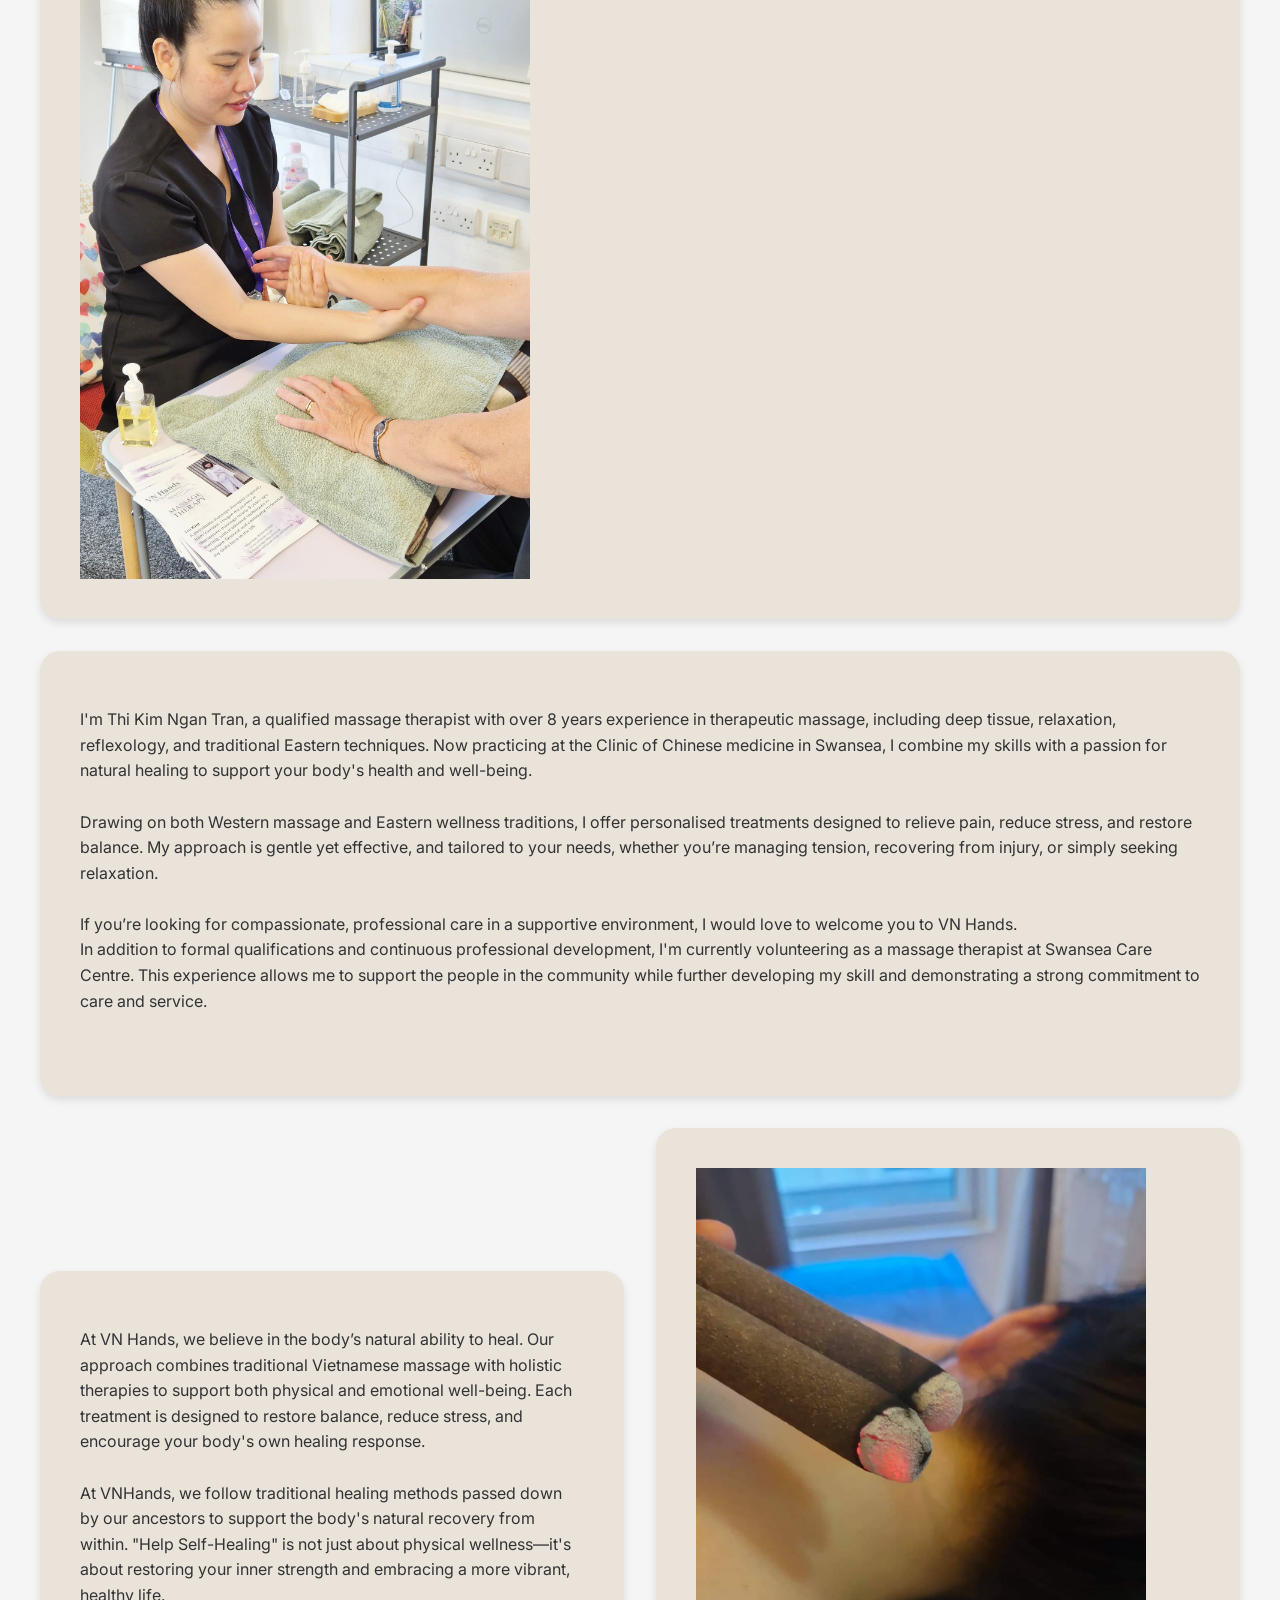
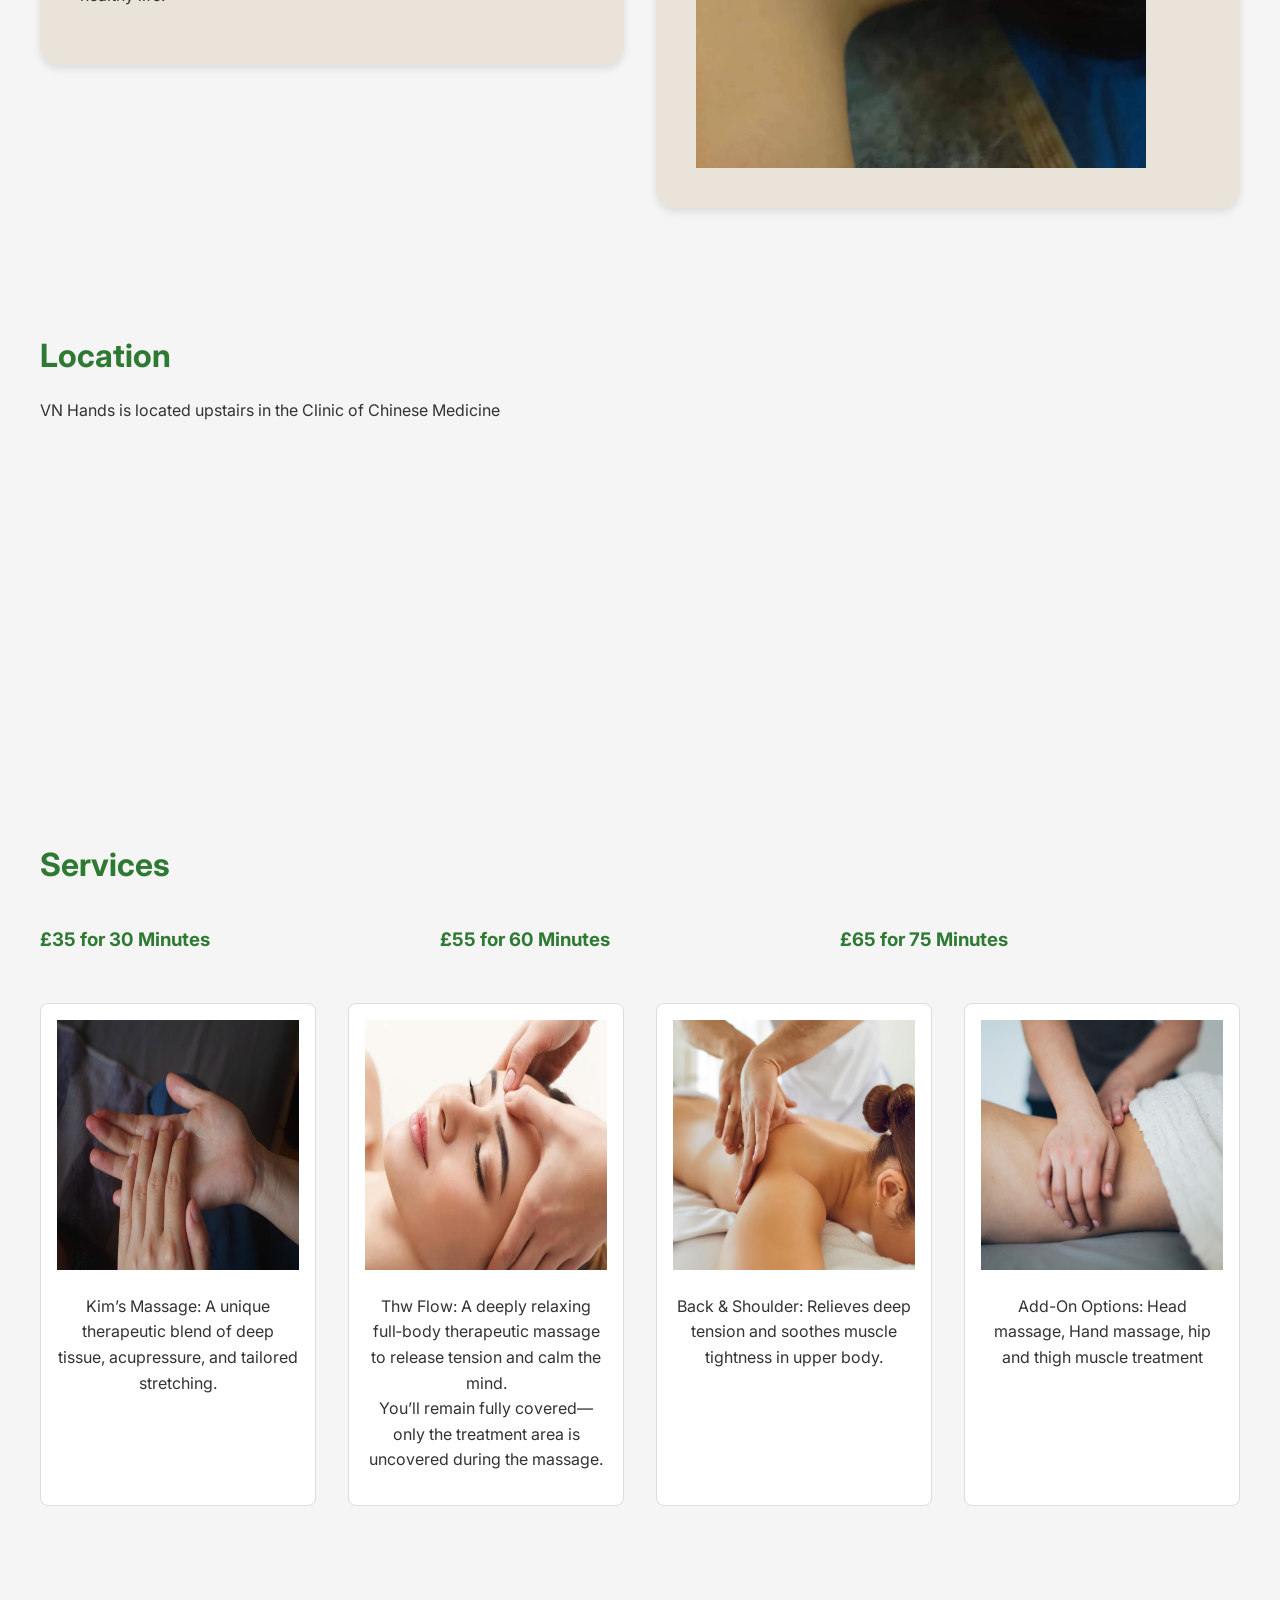
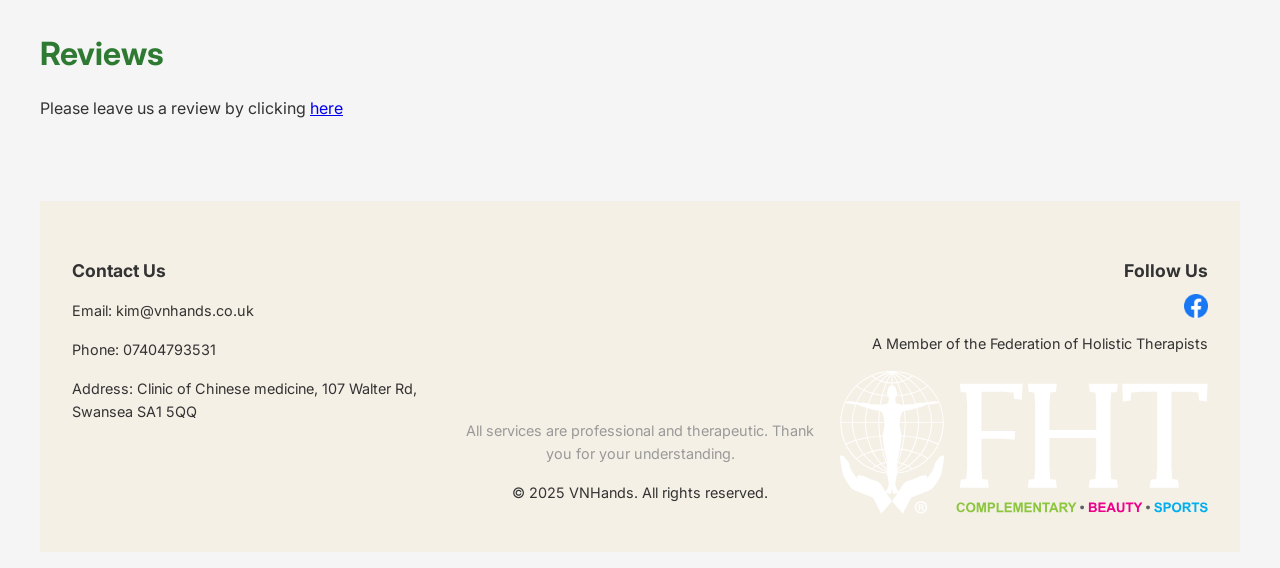
==== commit 4be84627: "fix about link" ====
--- a/index.html
+++ b/index.html
@@ -125,7 +125,7 @@
                 </div>
             </section>
 
-            <div>
+            <div id="intro">
                 <h2>About Me</h2>
                 <section id="intro-wrapper">
 
--- a/styles.css
+++ b/styles.css
@@ -4,6 +4,9 @@
   line-height: 1.6;
   font-size: 16px;
   color: #333;
+  padding: 1rem;
+  margin: 0 auto;
+  max-width: 1200px;
   background-color: whitesmoke;
   color: #333;
 
@@ -27,23 +30,13 @@
 }
 
 p {
-
+  max-width: auto;
   margin-bottom: 1rem;
-}
-
-.page-container {
-  max-width: 100%;
-  overflow-x: hidden;
-  padding: 4rem;
-  margin-left: auto;
-  margin-right: auto;
-  /* or whatever matches your navbar */
-  box-sizing: border-box;
 }
 
 section[id] {
   scroll-margin-top: 200px;
-  /* adjust 200px to your navbar height, this ensures the alignment of section headings under the navbar when clicking nav buttons */
+  /* adjust 2o0px to your navbar height, this ensures the alignment of section headings under the navbar when clicking nav buttons */
 }
 
 section {
@@ -57,7 +50,6 @@
   border-radius: 20px;
   box-shadow: 0 4px 8px rgba(0, 0, 0, 0.1);
   margin-bottom: 2rem;
-  height: 100%;
 }
 
 
@@ -151,8 +143,12 @@
 
 }
 
-.main {
-  width: 100%;
+.content {
+  display: grid;
+  repeat(auto-fit, minmax(250px, 1fr));
+  grid-row: 4;
+
+
 }
 
 
@@ -163,47 +159,23 @@
   display: block;
 }
 
-.intro,
+.intro-wrapper,
 .split {
-  display: block;
-  padding: 2rem 0;
-}
-
-#intro-wrapper {
   display: grid;
   grid-template-columns: 1fr 1fr;
   gap: 2rem;
-  align-items: stretch;
+  align-items: center;
 }
 
 .intro-wrapper h2 {
   grid-column: span 2;
   text-align: center;
-  margin-bottom: 2rem;
-}
-
-#intro-wrapper .intro,
-#intro-wrapper .split {
-  display: contents;
-  /* so that their children (the bubbles) participate directly in the grid */
-}
-
-
-#intro-wrapper .bubble {
-  background-color: #e9e3da;
-  padding: 2.5rem;
-  border-radius: 20px;
-  box-shadow: 0 4px 8px rgba(0, 0, 0, 0.1);
-  height: 100%;
-  box-sizing: border-box;
-}
-
+}
 
 .split img {
   max-width: 100%;
   height: auto;
   display: block;
-  object-fit: cover;
 }
 
 .prices {
@@ -281,7 +253,10 @@
   box-shadow: 0 2px 4px rgba(0, 0, 0, 0.1);
 }
 
-
+/* Optional: Add a subtle gradient for depth */
+.btn {
+  background: linear-gradient(135deg, #4a6bff, #3a5bef);
+}
 
 .about-img {
   max-height: 600px;
@@ -303,30 +278,7 @@
 
 
   .navbar {
-    position: fixed;
-    top: 0;
-    left: 0;
-    /* make it stick to left edge */
-    right: 0;
-    /* stretch to right edge */
-    width: 100%;
-    /* full width */
-    padding: 1rem 2rem;
-    /* keep your existing padding */
-    background-color: whitesmoke;
-    /* ensure background is opaque */
-    display: flex;
-    /* keep flex layout */
-    justify-content: space-between;
-    /* keep nav items spaced */
-    align-items: center;
-    /* vertically center content */
-    z-index: 1000;
-  }
-
-  body {
-    padding-top: 100px;
-    /* or whatever your navbar height is */
+    position: relative;
   }
 
   .navbar img {
@@ -336,18 +288,11 @@
 
 
   .menu-toggle {
-    position: fixed;
-    /* or absolute, if inside a positioned parent */
+    display: block;
+    position: absolute;
+    right: 1.5rem;
     top: 1.5rem;
-    right: 1.5rem;
-    z-index: 1101;
-    /* higher than navbar and other elements */
-    display: block;
-    /* make sure it’s visible */
-
-    border: none;
-    font-size: 2rem;
-    cursor: pointer;
+    z-index: 1001;
   }
 
 
@@ -441,30 +386,34 @@
   }
 
 
-  .intro img,
-  .split img {
+  .intro {
+    grid-template-columns: 1fr;
+    /* Stack content on top of each other */
+    text-align: center;
+
+  }
+
+  .intro img {
     margin: 0 auto;
-    /* Center the images */
-  }
-
-  #intro-wrapper {
-    grid-template-columns: 1fr;
-  }
-
-  #intro-wrapper h2 {
+    /* Center the image */
+  }
+
+
+  .intro-wrapper h2 {
     grid-column: auto;
   }
 
-  .intro,
+  .intro-wrapper,
   .split {
     grid-template-columns: 1fr;
     /* Stack content on top of each other */
     text-align: center;
-    align-items: stretch;
-    /*Make bubbles same size */
-  }
-
-
+  }
+
+  .split img {
+    margin: 0 auto;
+    /* Center the image */
+  }
 
   .services h2 {
     justify-self: center;
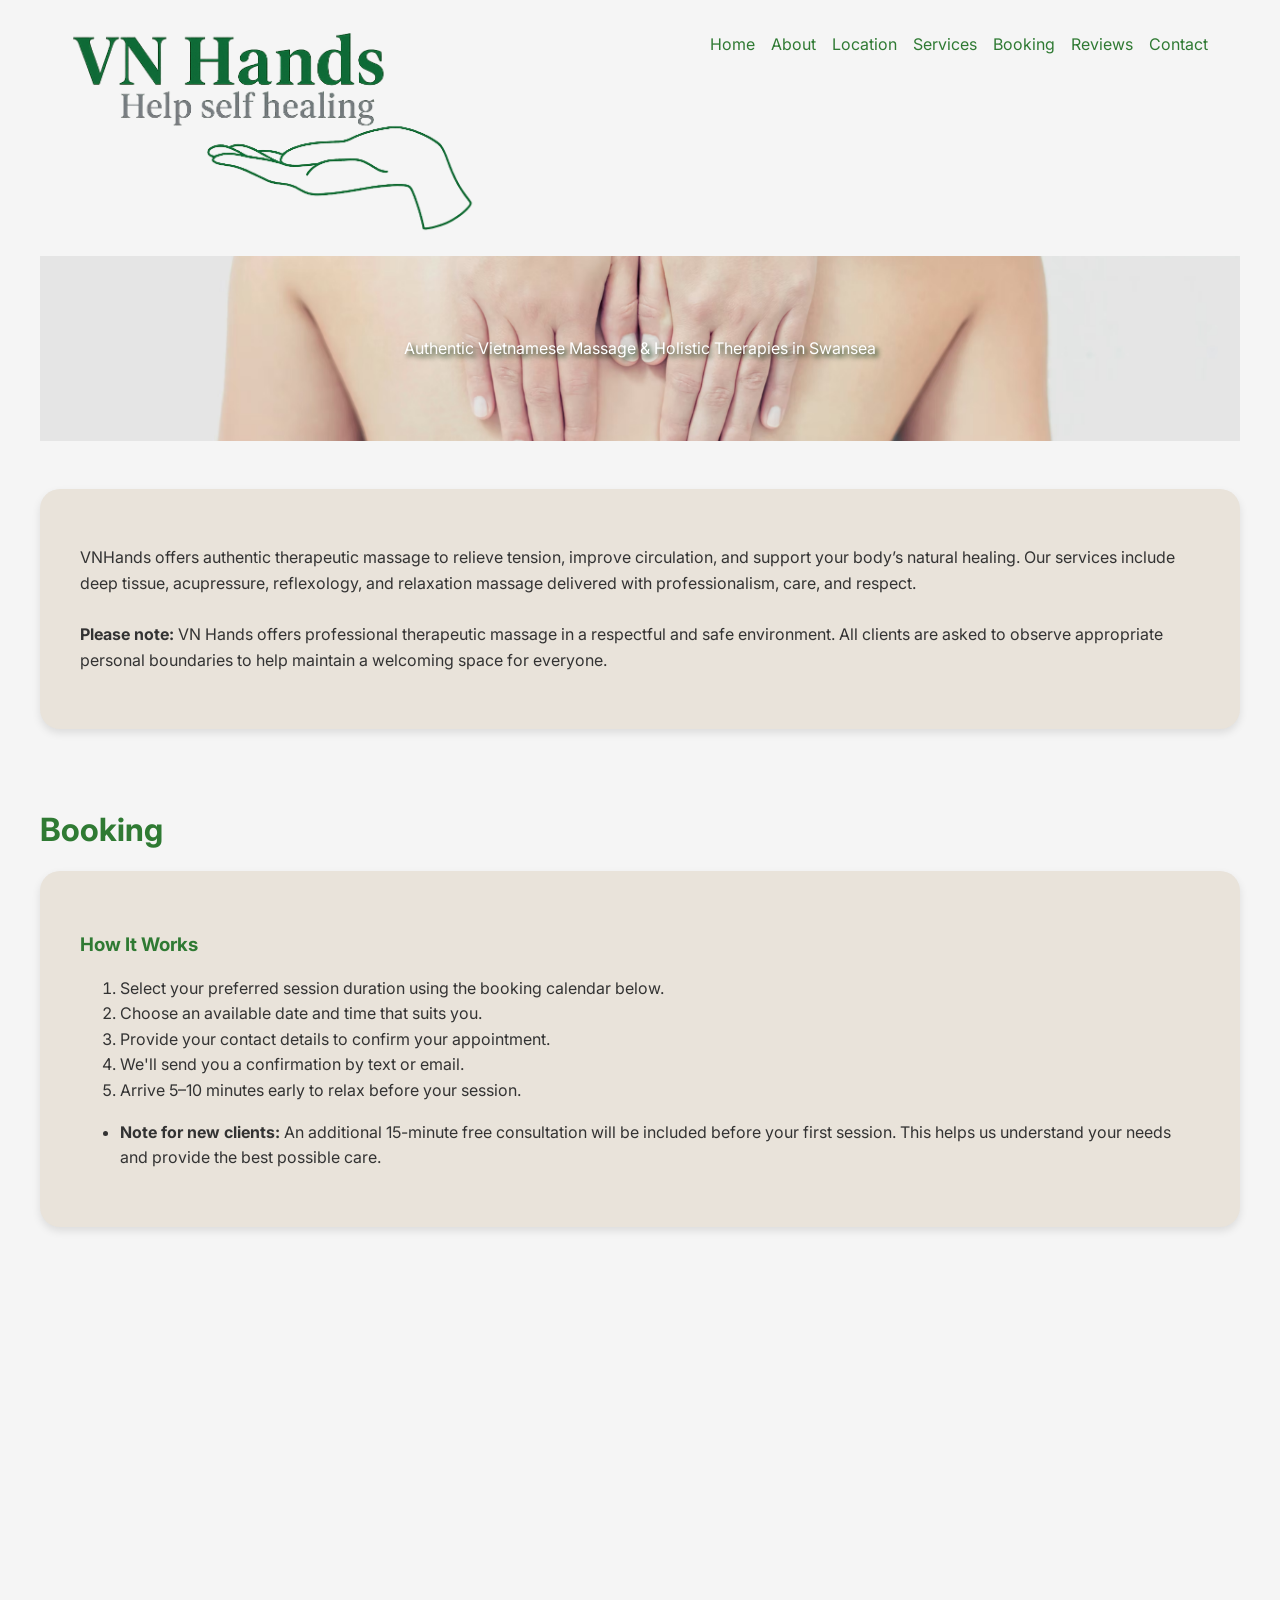
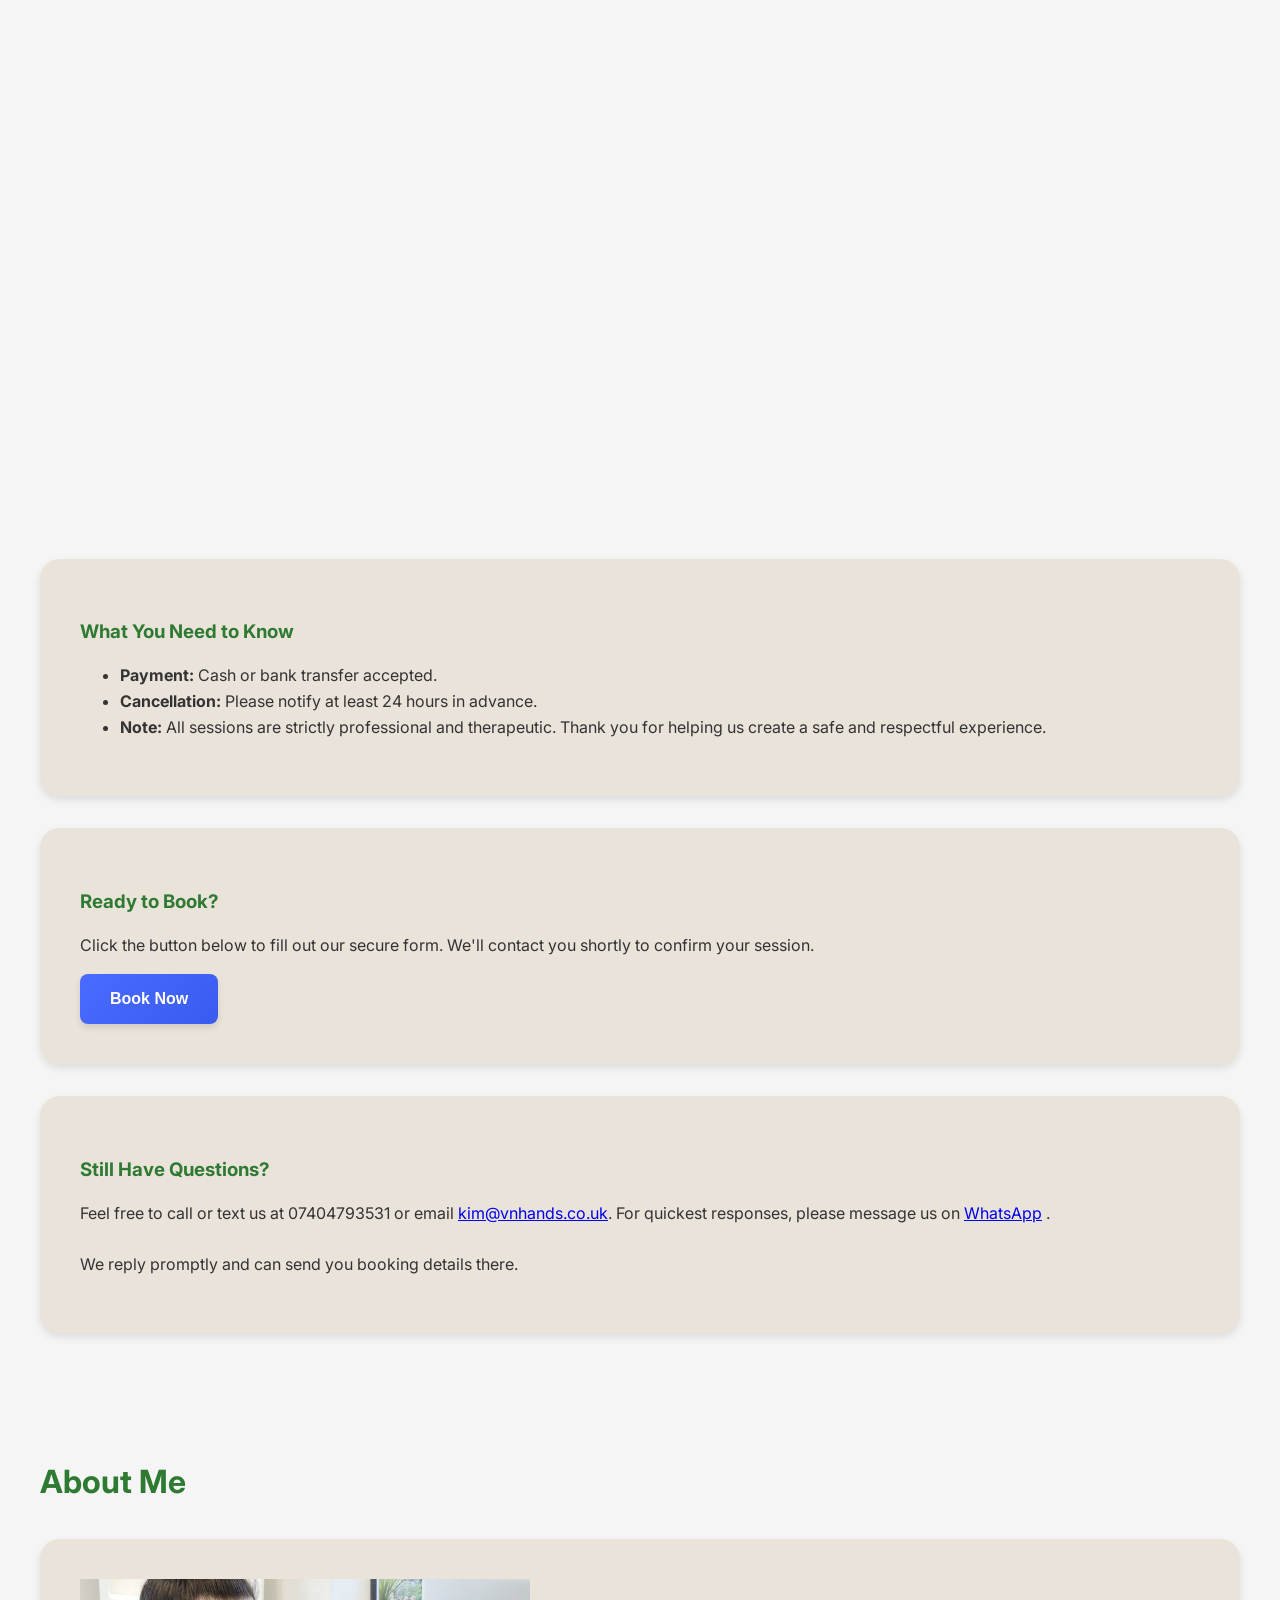
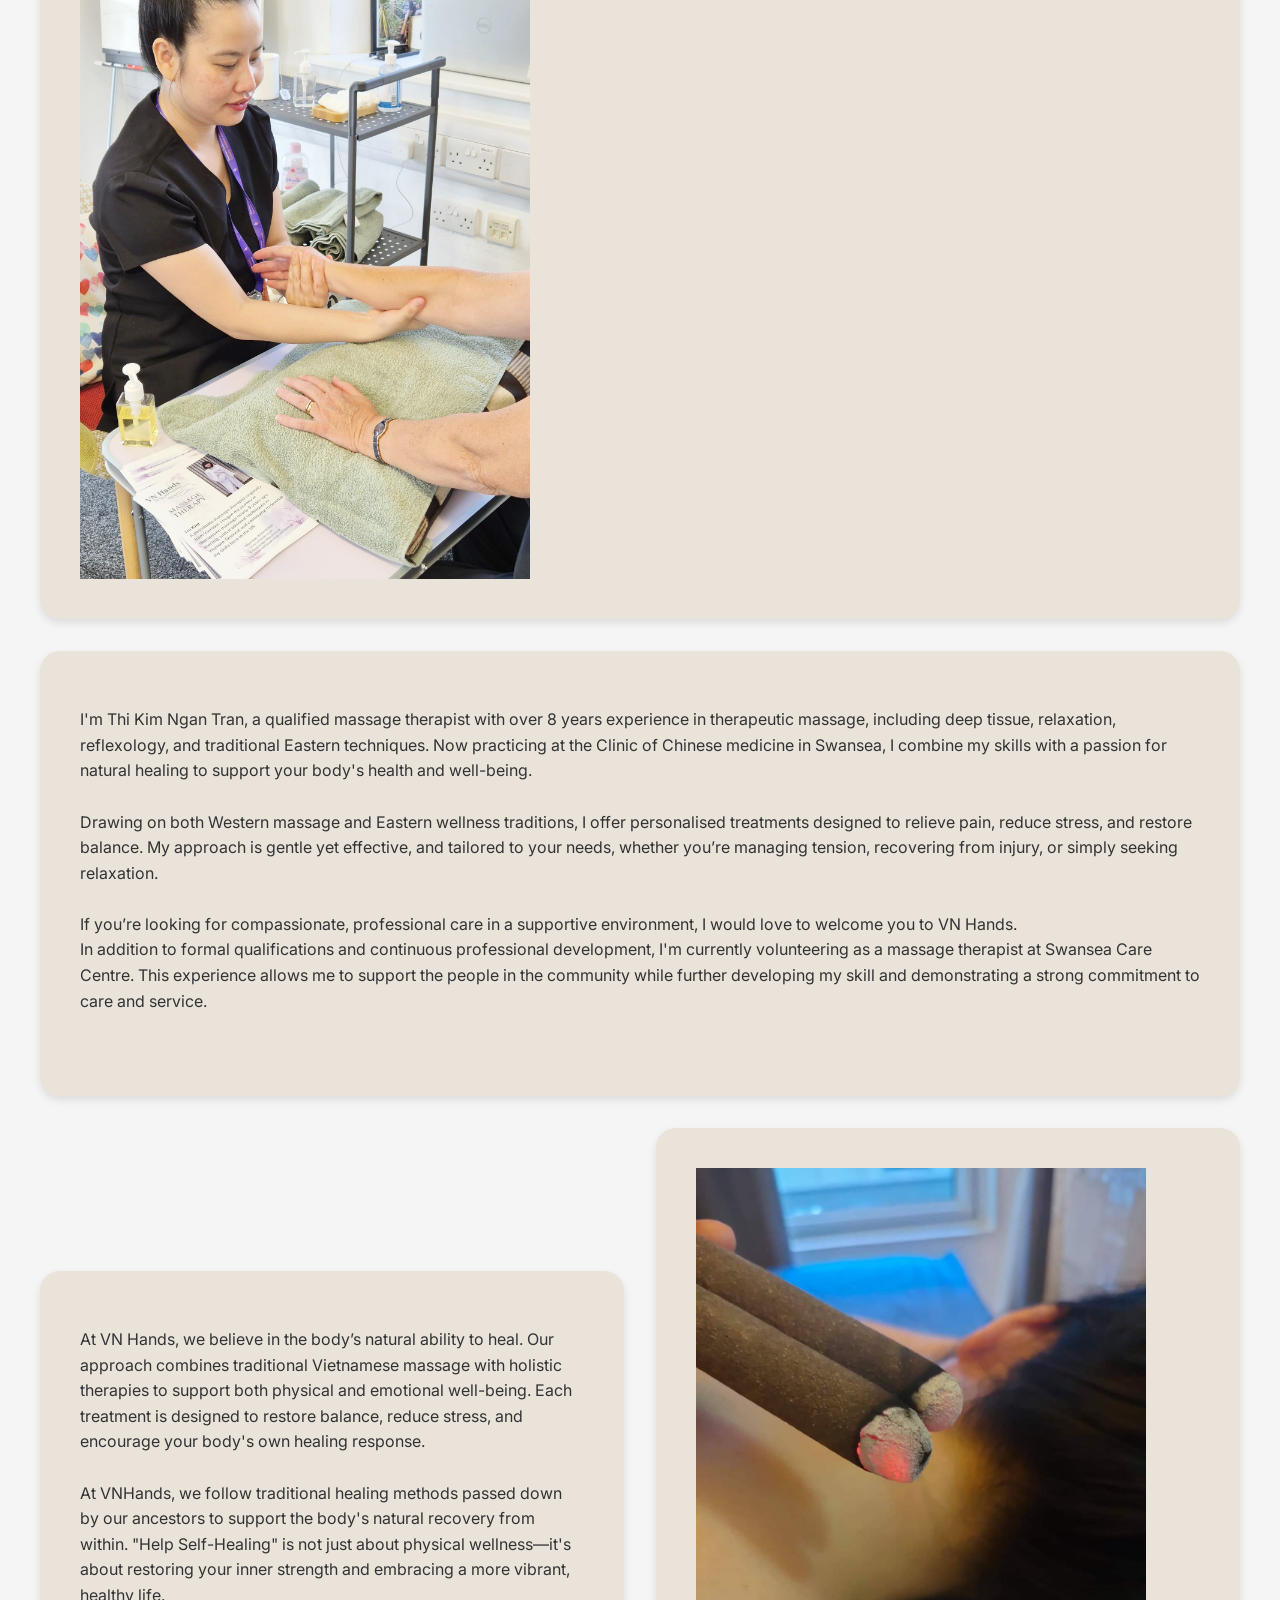
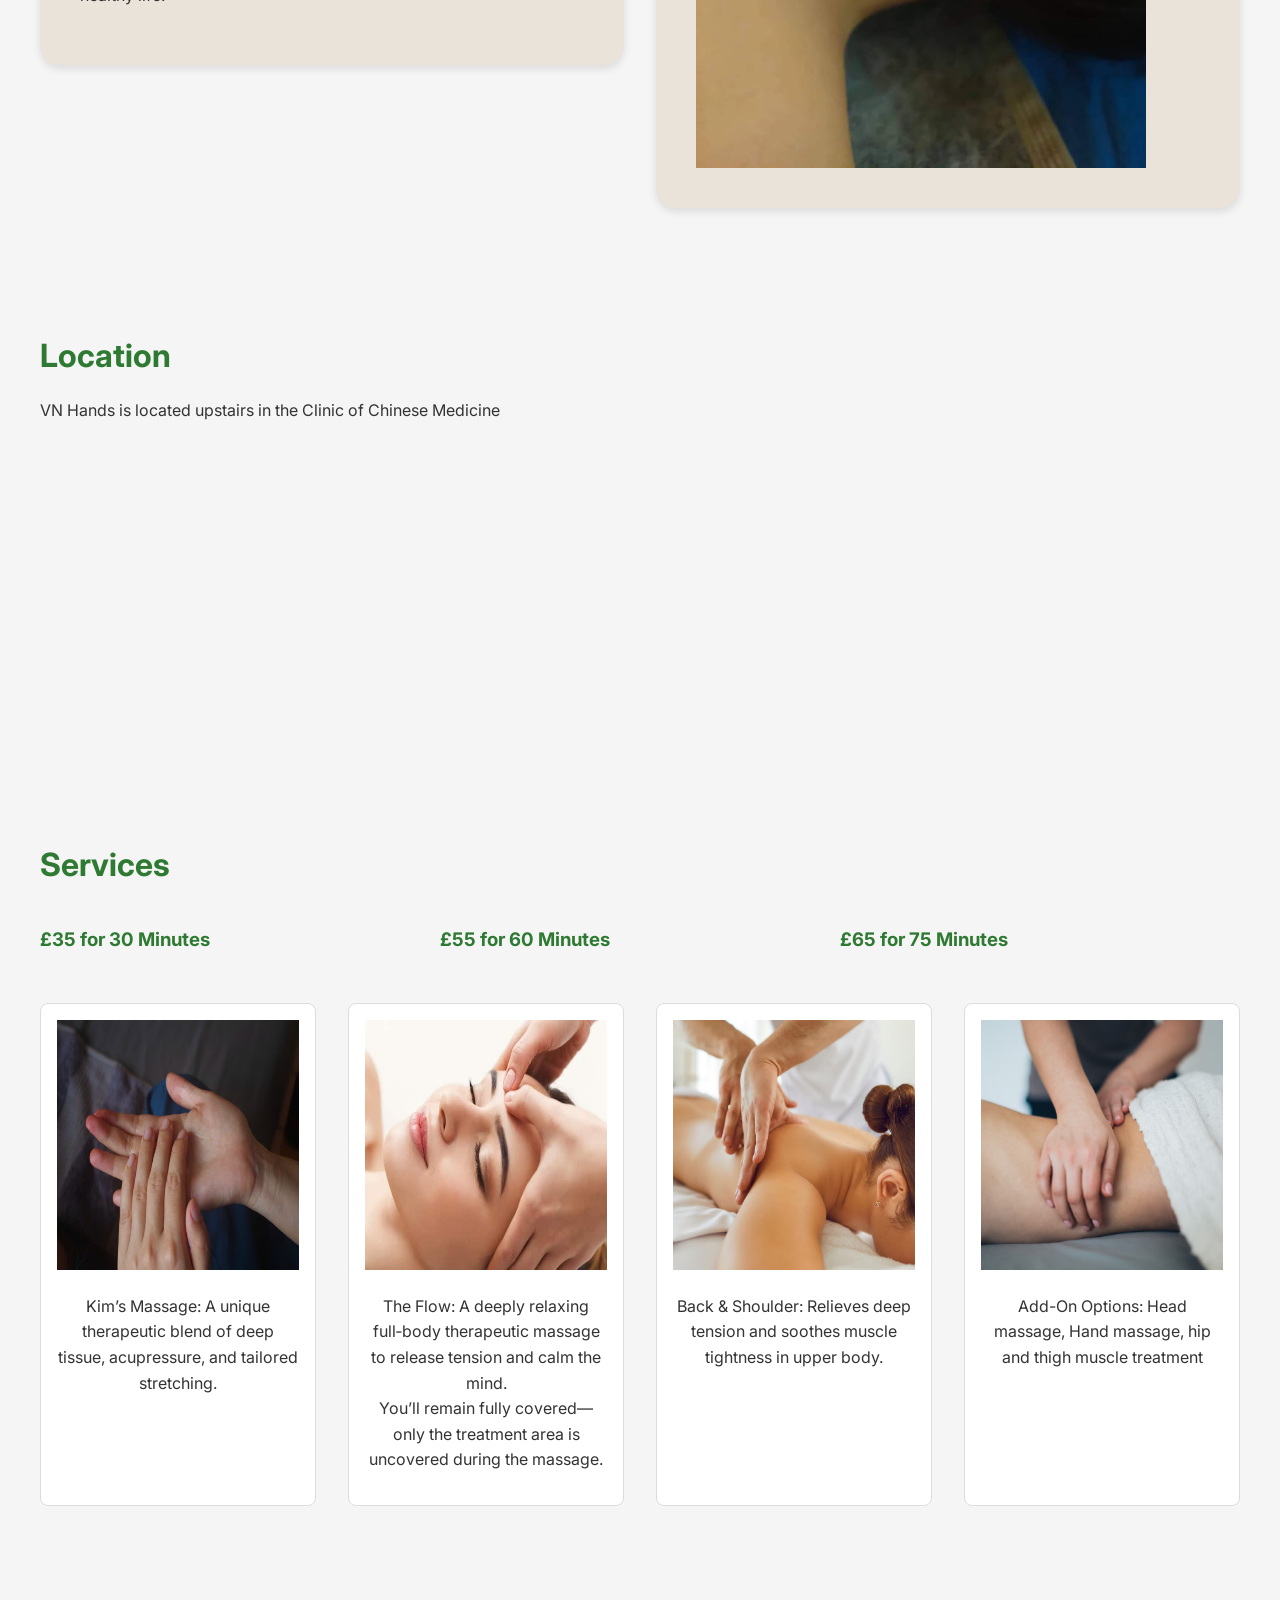
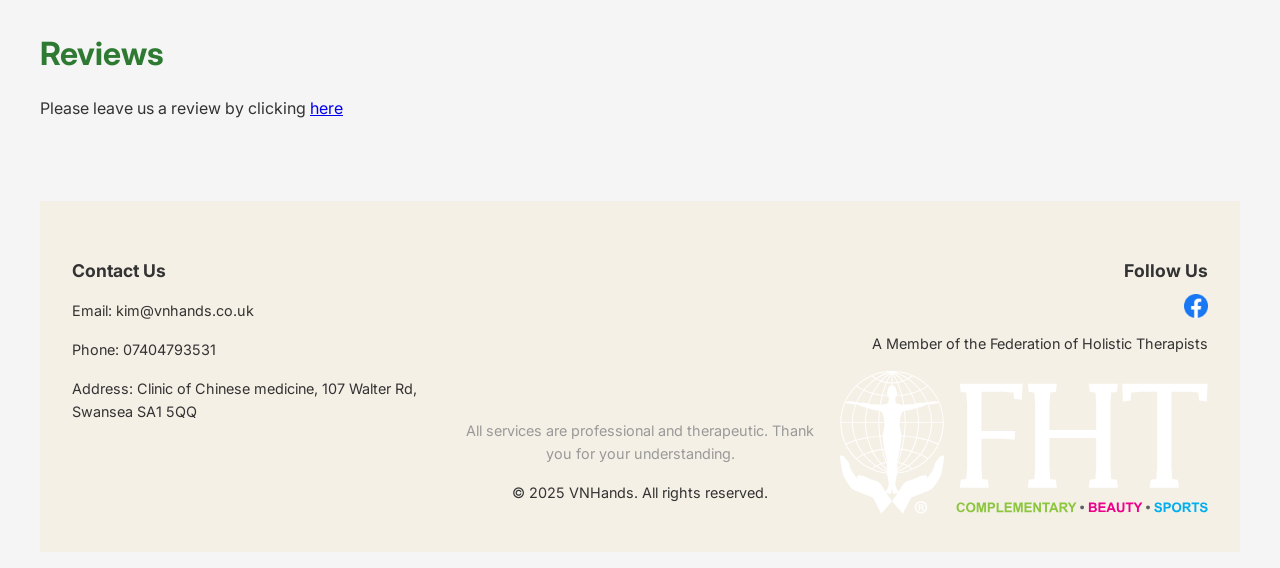
==== commit b1c7198b: "typo services the flow fix" ====
--- a/index.html
+++ b/index.html
@@ -250,7 +250,7 @@
                     <div class="service-card">
                         <img src="./images/head.jpg"
                             alt="THE FLOW: A deeply relaxing full-body massage to release tension and calm the mind." />
-                        <p>Thw Flow: A deeply relaxing full‑body therapeutic massage to release tension and calm the
+                        <p>The Flow: A deeply relaxing full‑body therapeutic massage to release tension and calm the
                             mind.
                             <br>You’ll remain fully covered—only the treatment area is uncovered during the massage.
                         </p>
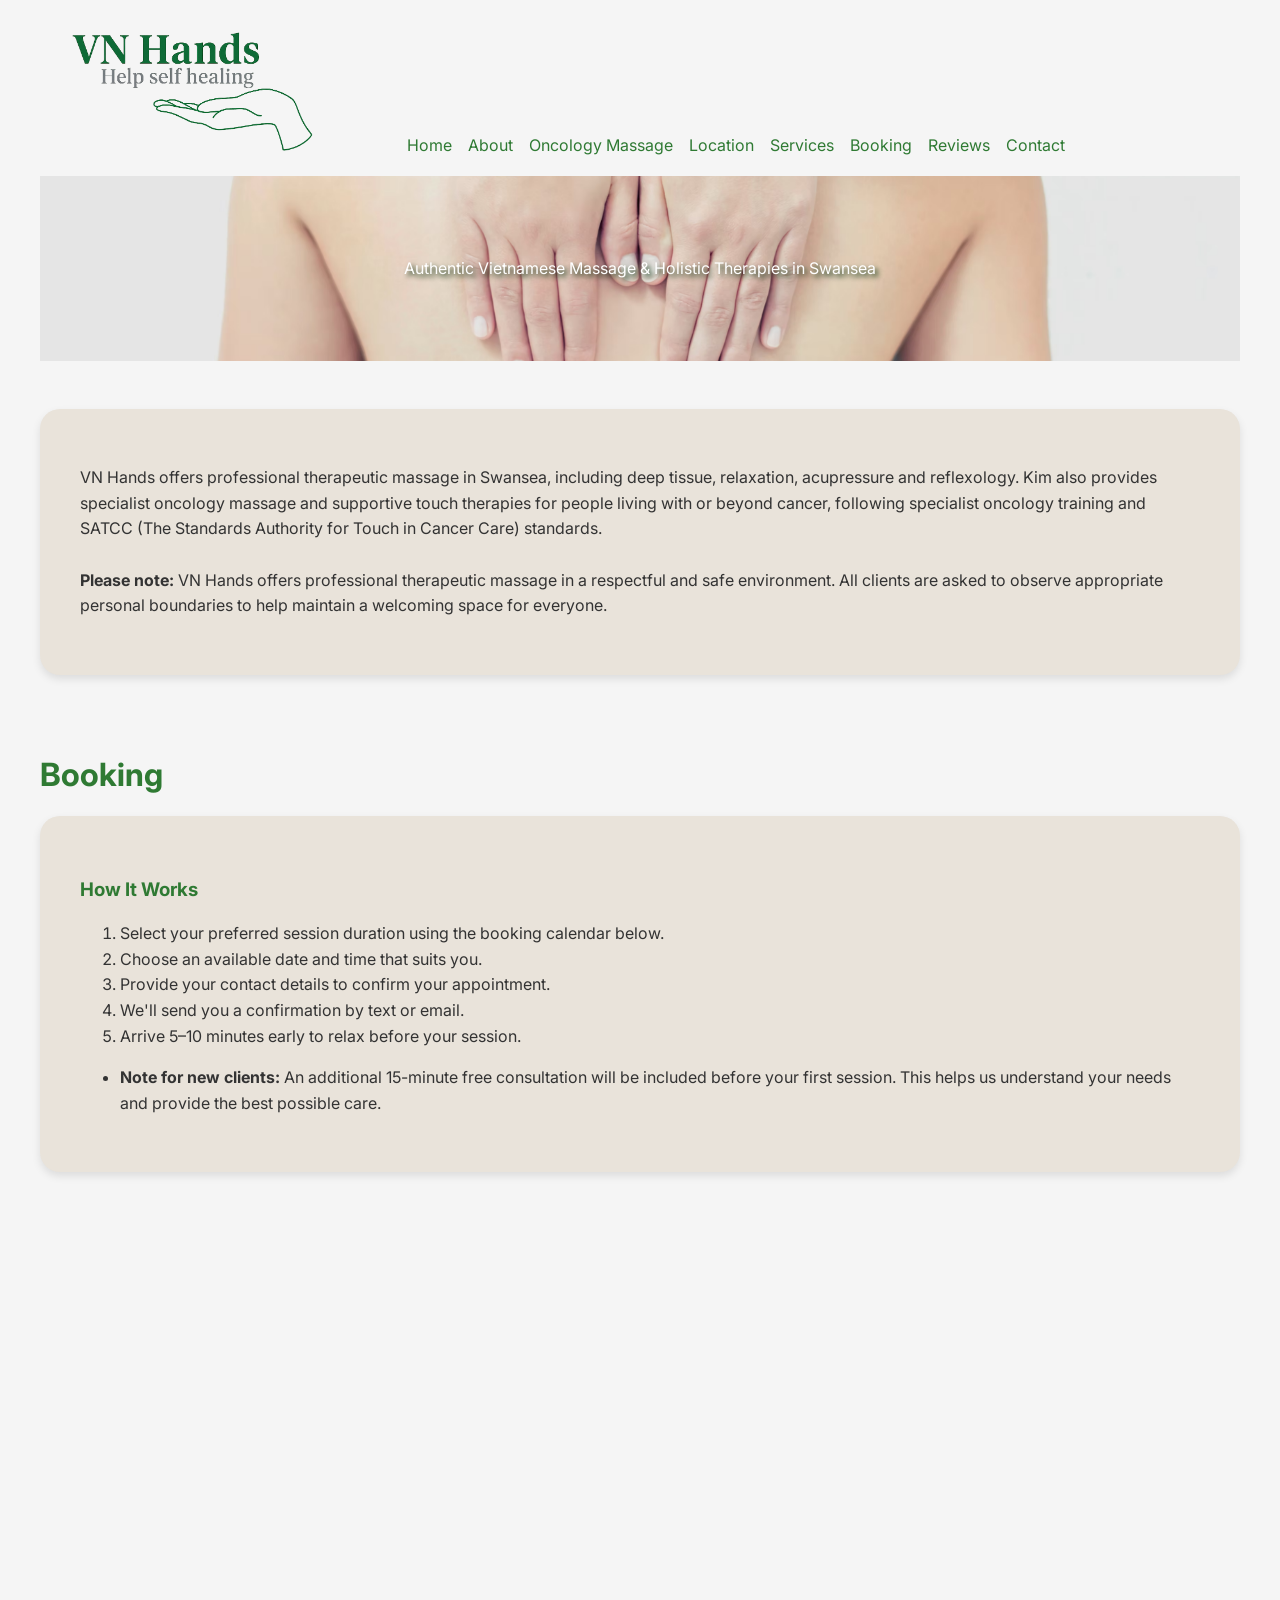
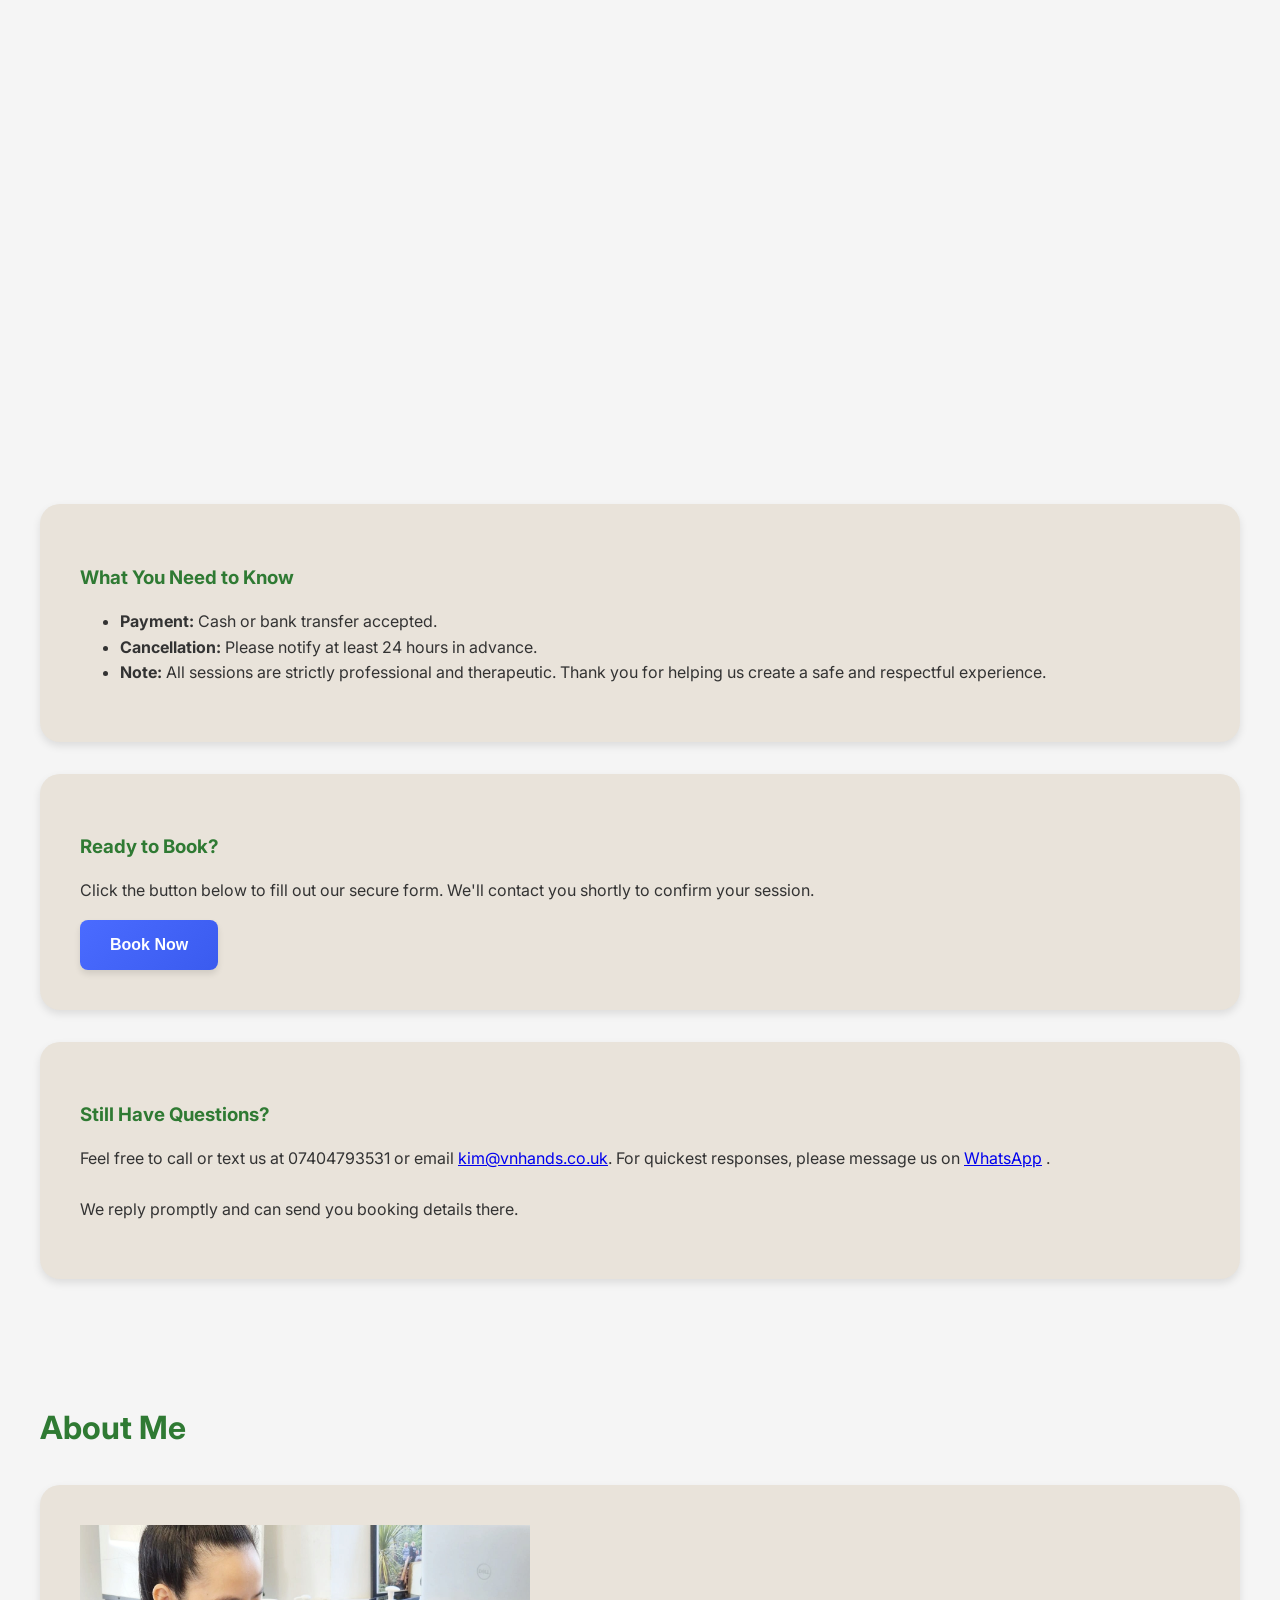
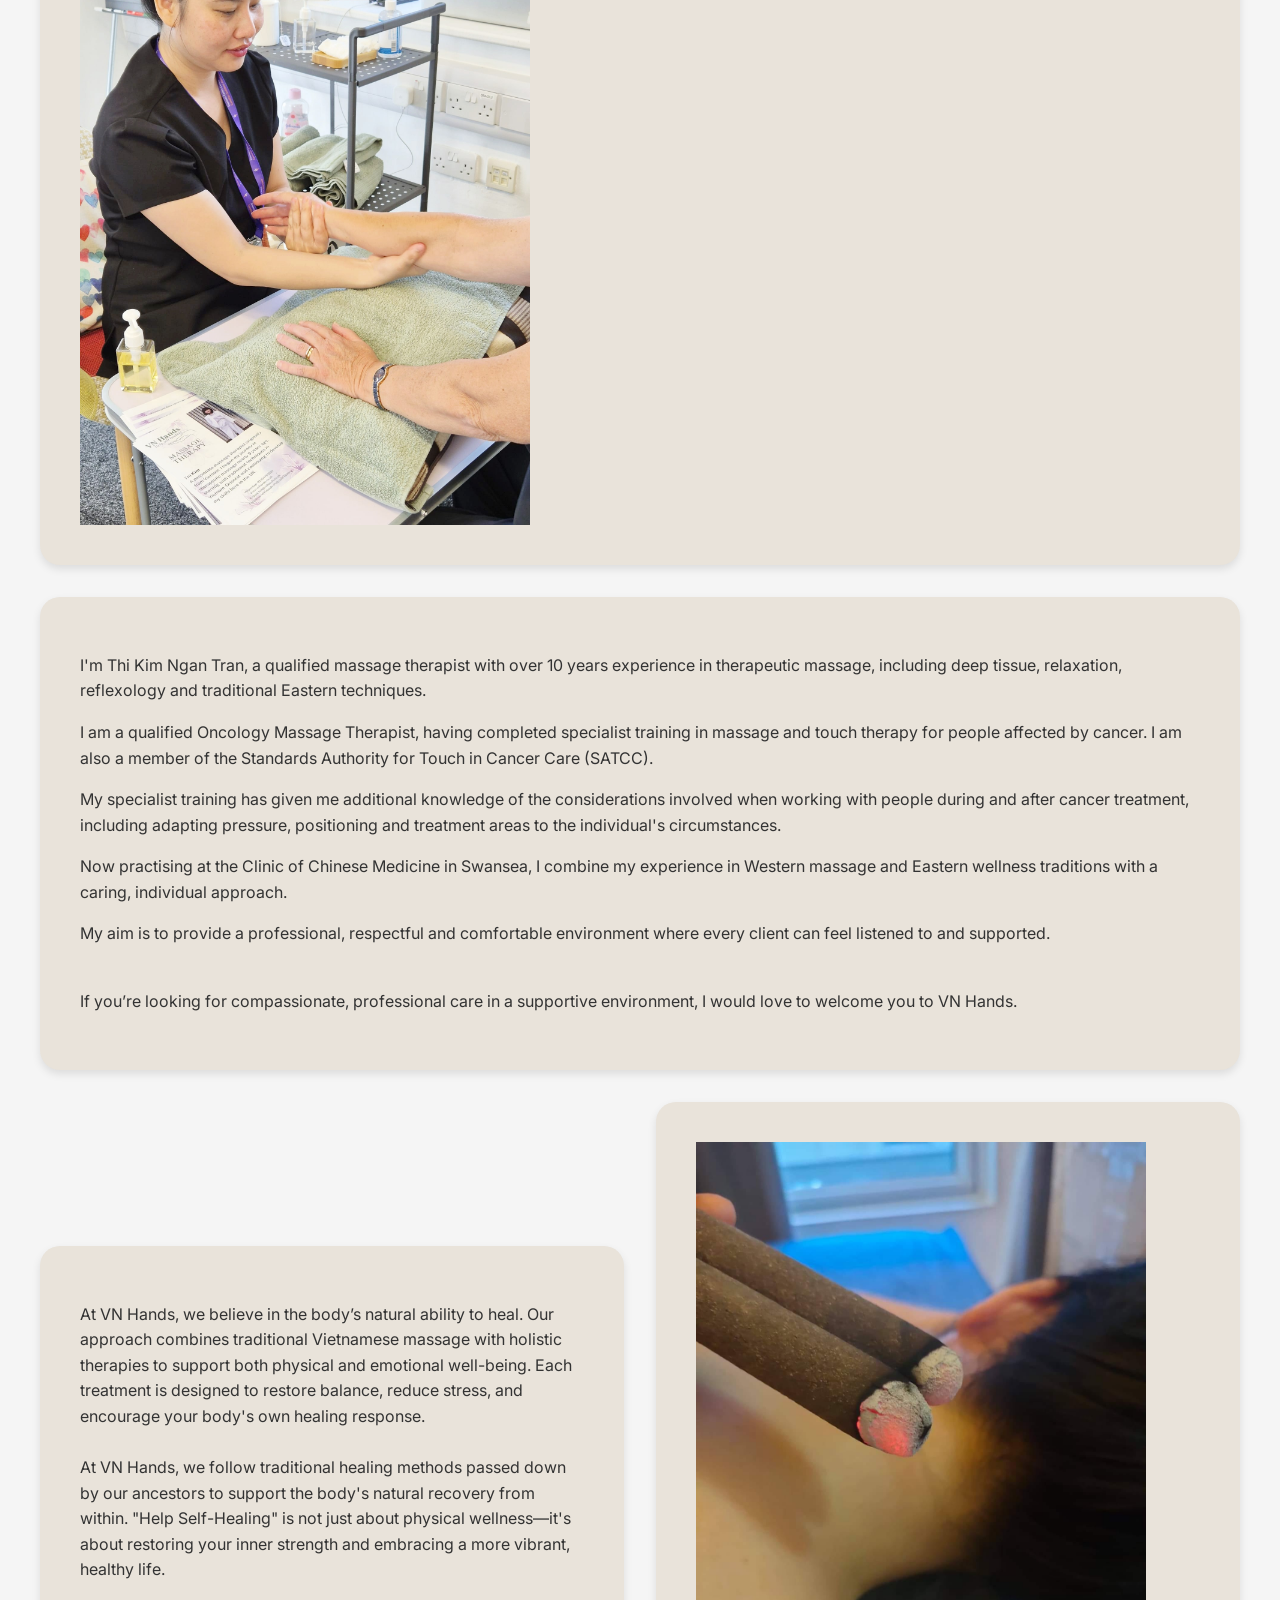
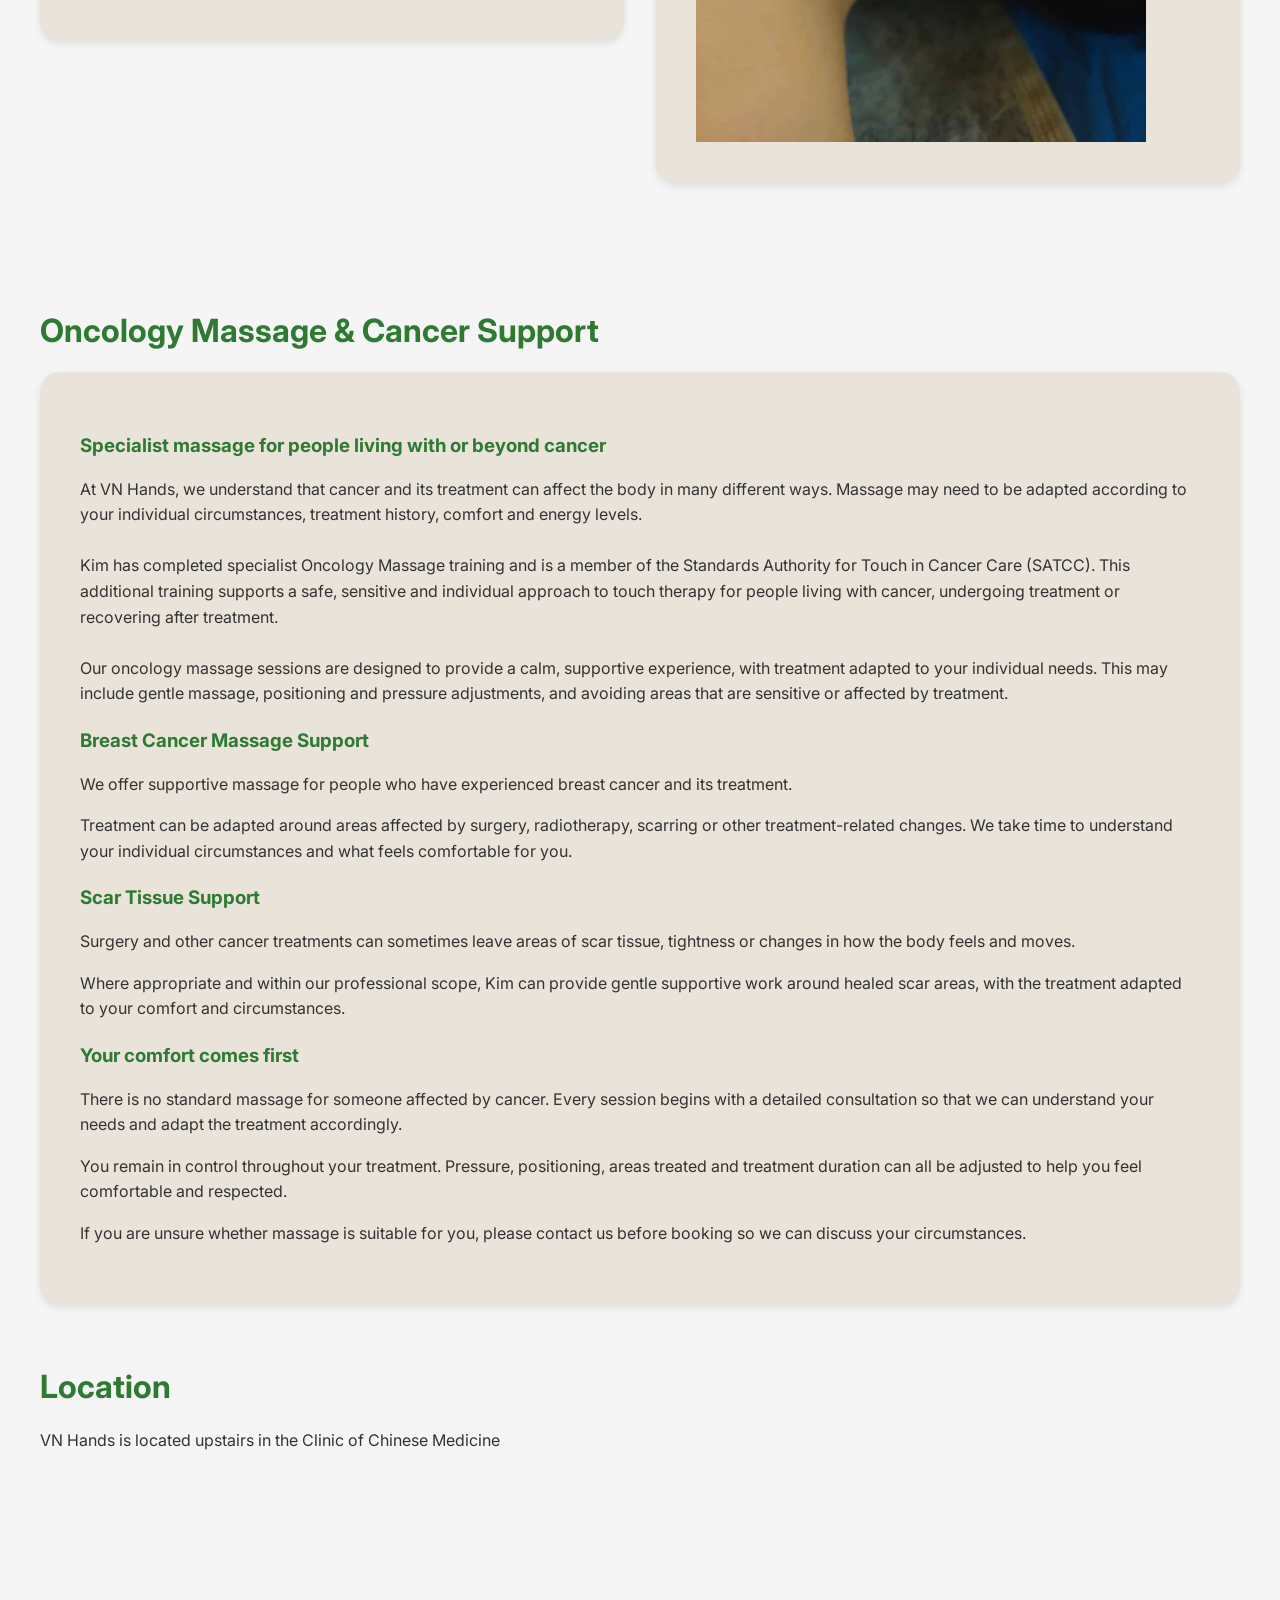
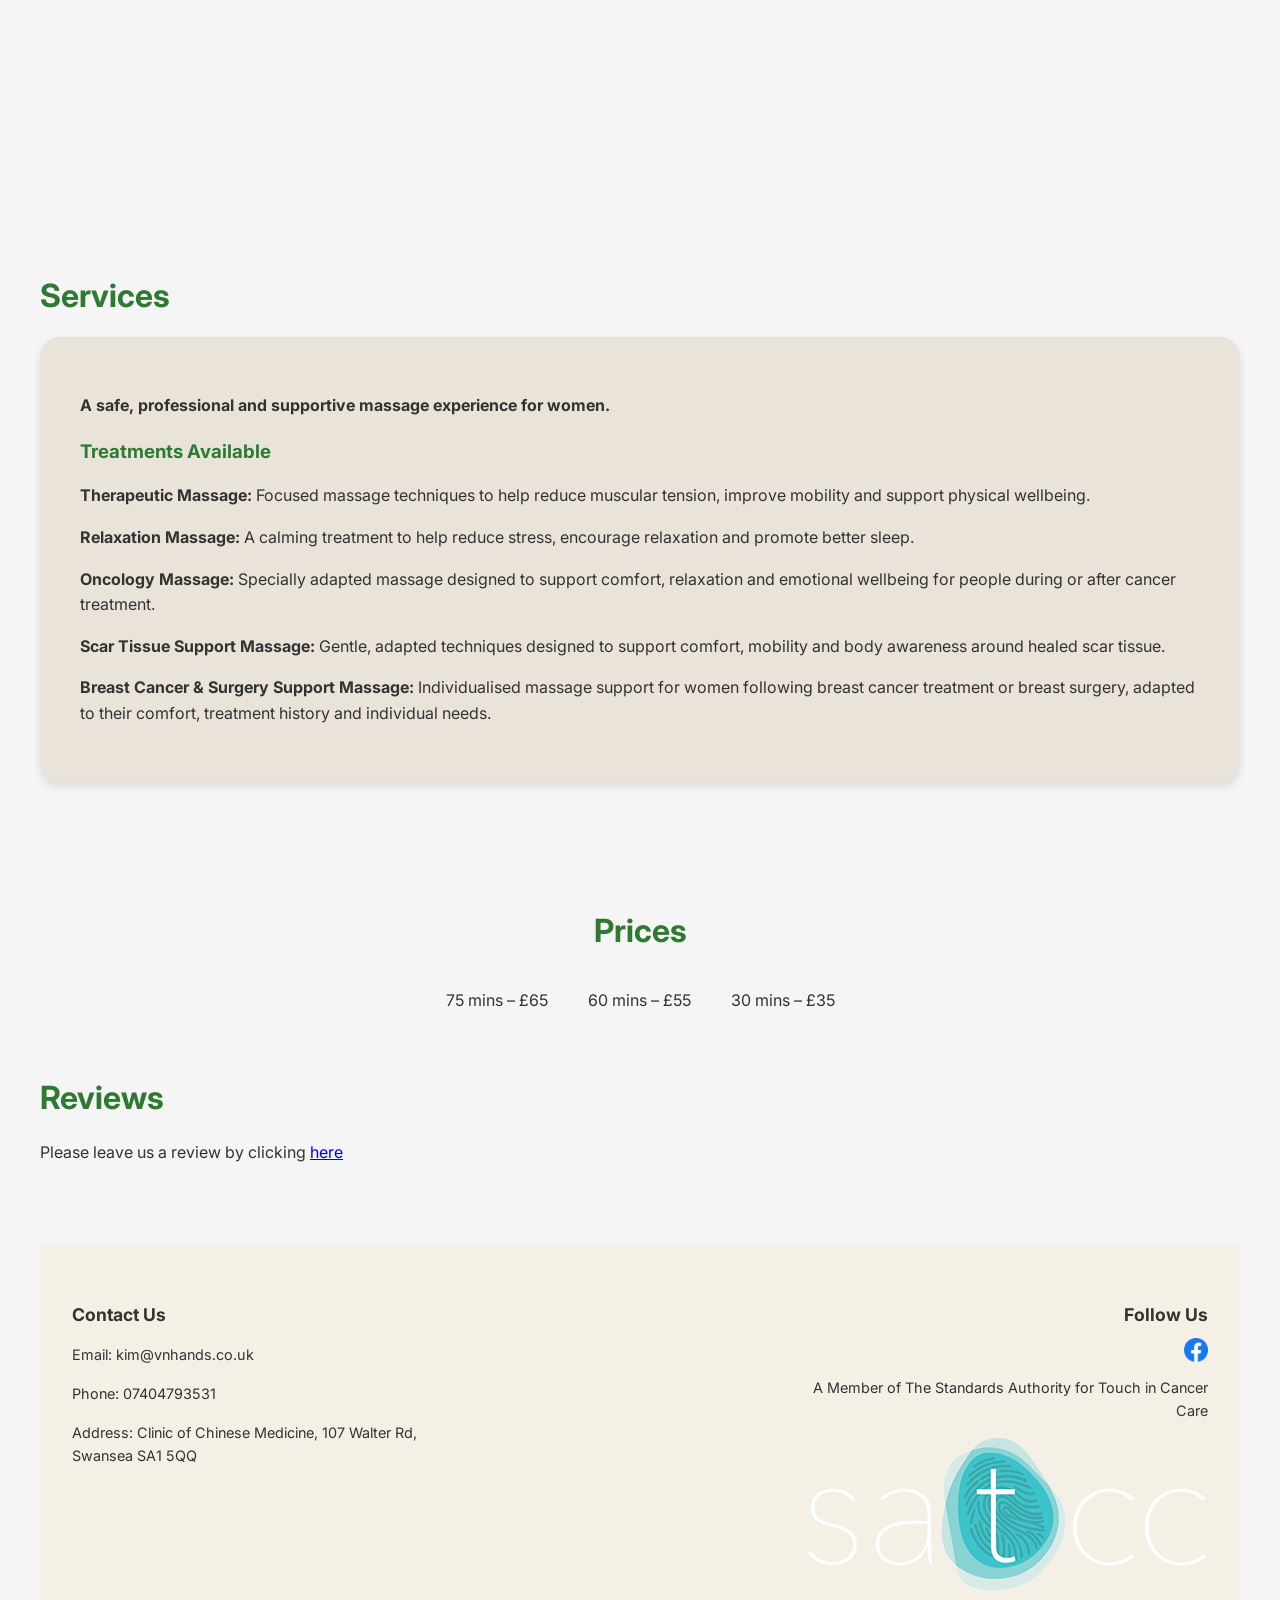
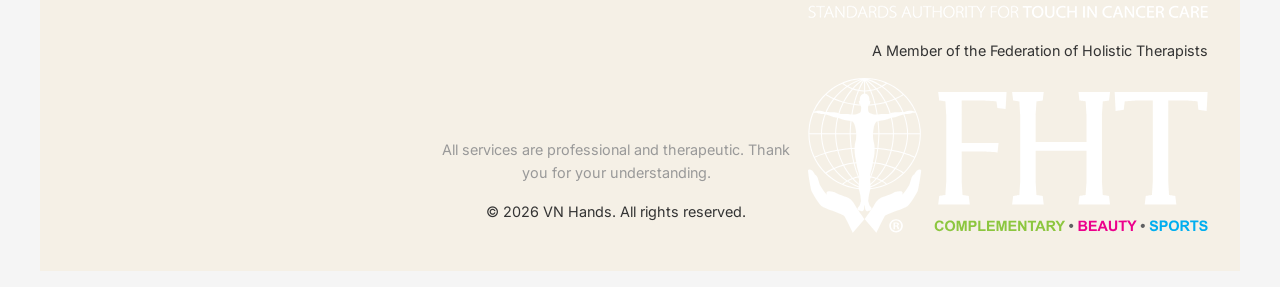
==== commit c98bb71d: "Text updates oncology and menu resizes" ====
--- a/index.html
+++ b/index.html
@@ -14,13 +14,14 @@
     <div class="page-container">
         <header class="navbar">
             <a href="#hero">
-                <img src="./images/VNHandsLogo.png" alt="VNHands logo" />
+                <img src="./images/VNHandsLogo.png" alt="VN Hands logo" />
             </a>
             <button class="menu-toggle" aria-label="Toggle Menu">☰</button>
             <nav class="nav-links">
                 <ul>
                     <li><a href="#hero">Home</a></li>
                     <li><a href="#intro">About</a></li>
+                    <li><a href="#oncology">Oncology Massage</a></li>
                     <li><a href="#location">Location</a></li>
                     <li><a href="#services">Services</a></li>
                     <li><a href="#book">Booking</a></li>
@@ -39,11 +40,10 @@
 
             <div class="bubble">
                 <div id="intro-text">
-                    <p>VNHands offers authentic therapeutic massage to relieve tension, improve circulation, and support
-                        your
-                        body’s natural healing. Our services include deep tissue, acupressure, reflexology, and
-                        relaxation
-                        massage delivered with professionalism, care, and respect.<br>
+                    <p>VN Hands offers professional therapeutic massage in Swansea, including deep tissue, relaxation,
+                        acupressure and reflexology. Kim also provides specialist oncology massage and supportive touch
+                        therapies for people living with or beyond cancer, following specialist oncology training and
+                        SATCC (The Standards Authority for Touch in Cancer Care) standards.<br>
                         <br>
                         <strong>Please note:</strong> VN Hands offers professional therapeutic massage in a respectful
                         and
@@ -136,47 +136,33 @@
                         </div>
                         <div class="bubble">
 
-                            <P>I'm Thi Kim Ngan Tran, a qualified massage therapist with over 8 years experience in
-                                therapeutic
-                                massage,
-                                including deep tissue, relaxation, reflexology, and traditional Eastern techniques. Now
-                                practicing
-                                at the Clinic of Chinese medicine in Swansea, I combine my skills with a passion for
-                                natural
-                                healing
-                                to support your body's health and well-being.<br>
-                                <br>
-                                Drawing on both Western massage and Eastern wellness traditions, I offer personalised
-                                treatments
-                                designed
-                                to relieve pain, reduce stress, and restore balance. My approach is gentle yet
-                                effective,
-                                and
-                                tailored to
-                                your needs, whether you’re managing tension, recovering from injury, or simply seeking
-                                relaxation.
-                                <br>
-
-                                <!-- <br> I also bring knowledge of traditional therapies like moxibustion, or heat therapy, which I use
-                            as part of my holistic approach to promote circulation and relaxation. While I continue to
-                            pursue professional licensing to offer acupuncture, my treatments focus on safe, natural healing
-                            methods to help you feel your best.<br> -->
-
-                                <br>If you’re looking for compassionate, professional care in a supportive environment,
-                                I
-                                would
-                                love
-                                to
-                                welcome you to VN Hands.
-
-
-                                <br>
-                                In addition to formal qualifications and continuous professional
-                                development, I'm currently volunteering as a massage therapist at
-                                Swansea Care Centre. This experience allows me to support the people in the
-                                community while further developing my skill and demonstrating a strong
-                                commitment to care and service.<br>
-                                <br>
+                            <P>I'm Thi Kim Ngan Tran, a qualified massage therapist with over 10 years experience in
+                                therapeutic massage, including deep tissue, relaxation, reflexology and traditional
+                                Eastern techniques.</P>
+
+                            <p>
+                                I am a qualified Oncology Massage Therapist, having completed specialist training
+                                in massage and touch therapy for people affected by cancer.
+                                I am also a member of the Standards Authority for Touch in Cancer Care (SATCC).
+                            </p>
+
+                            <p>
+                                My specialist training has given me additional knowledge of the considerations
+                                involved when working with people during and after cancer treatment, including
+                                adapting pressure, positioning and treatment areas to the individual's circumstances.
+                            </p>
+
+                            <P>
+                                Now practising at the Clinic of Chinese Medicine in Swansea, I combine my
+                                experience in Western massage and Eastern wellness traditions with a caring,
+                                individual approach.
+                            </P>
+
+                            <P>My aim is to provide a professional, respectful and comfortable environment where every
+                                client can feel listened to and supported.</P>
+
+                            <br>If you’re looking for compassionate, professional care in a supportive environment,
+                            I would love to welcome you to VN Hands.
                             </P>
                         </div>
 
@@ -197,7 +183,7 @@
                                 encourage your body's own healing response.
                                 <br>
                                 <br>
-                                At VNHands, we follow traditional healing methods passed down by our ancestors to
+                                At VN Hands, we follow traditional healing methods passed down by our ancestors to
                                 support
                                 the
                                 body's
@@ -215,6 +201,50 @@
                 </section>
             </div>
 
+            <div id="oncology">
+                <h2>Oncology Massage & Cancer Support</h2>
+
+            </div>
+
+            <div class="bubble">
+                <div id="intro-text">
+                    <h3>Specialist massage for people living with or beyond cancer</h3>
+                    <p>At VN Hands, we understand that cancer and its treatment can affect the body in many different
+                        ways. Massage may need to be adapted according to your individual circumstances, treatment
+                        history, comfort and energy levels.
+                        <br><BR>
+                        Kim has completed specialist Oncology Massage training and is a member of the Standards
+                        Authority for Touch in Cancer Care (SATCC). This additional training supports a safe, sensitive
+                        and individual approach to touch therapy for people living with cancer, undergoing treatment or
+                        recovering after treatment.
+                        <BR><BR>
+                        Our oncology massage sessions are designed to provide a calm, supportive experience, with
+                        treatment adapted to your individual needs. This may include gentle massage, positioning and
+                        pressure adjustments, and avoiding areas that are sensitive or affected by treatment.
+
+                    </p>
+                    <h3>Breast Cancer Massage Support</h3>
+                    <p>We offer supportive massage for people who have experienced breast cancer and its treatment.</p>
+                    <p>Treatment can be adapted around areas affected by surgery, radiotherapy, scarring or other
+                        treatment-related changes. We take time to understand your individual circumstances and what
+                        feels comfortable for you.</p>
+
+                    <h3>Scar Tissue Support</h3>
+                    <p>Surgery and other cancer treatments can sometimes leave areas of scar tissue, tightness or
+                        changes in how the body feels and moves.</p>
+                    <p>Where appropriate and within our professional scope, Kim can provide gentle supportive work
+                        around healed scar areas, with the treatment adapted to your comfort and circumstances.</p>
+
+                    <h3>Your comfort comes first</h3>
+                    <p>There is no standard massage for someone affected by cancer. Every session begins with a detailed
+                        consultation so that we can understand your needs and adapt the treatment accordingly.</p>
+                    <p>You remain in control throughout your treatment. Pressure, positioning, areas treated and
+                        treatment duration can all be adjusted to help you feel comfortable and respected.</p>
+                    <p>If you are unsure whether massage is suitable for you, please contact us before booking so we can
+                        discuss your circumstances.</p>
+                </div>
+            </div>
+
             <div id="location">
                 <h2>Location</h2>
                 <p>VN Hands is located upstairs in the Clinic of Chinese Medicine</p>
@@ -233,41 +263,56 @@
 
             <section class="services" id="services">
                 <h2>Services</h2>
-                <div class="prices">
-                    <h3>£35 for 30 Minutes</h3>
-                    <h3>£55 for 60 Minutes</h3>
-                    <h3>£65 for 75 Minutes</h3>
-                </div>
-                <div class="grid">
-                    <div class="service-card">
-                        <img src="./images/hands.jpg"
-                            alt="A unique therapeutic blend of deep tissue, acupressure, and tailored stretching" />
-                        <p>Kim’s Massage: A unique therapeutic blend of deep tissue, acupressure, and tailored
-                            stretching.
-                        </p>
-
-                    </div>
-                    <div class="service-card">
-                        <img src="./images/head.jpg"
-                            alt="THE FLOW: A deeply relaxing full-body massage to release tension and calm the mind." />
-                        <p>The Flow: A deeply relaxing full‑body therapeutic massage to release tension and calm the
-                            mind.
-                            <br>You’ll remain fully covered—only the treatment area is uncovered during the massage.
-                        </p>
-                    </div>
-                    <div class="service-card">
-                        <img src="./images/mas3.avif"
-                            alt="a back massage that relieves deep tension and soothes muscle tightness in upper body." />
-                        <p>Back & Shoulder: Relieves deep tension and soothes muscle tightness in upper body.</p>
-                    </div>
-                    <div class="service-card">
-                        <img src="./images/mas4.avif"
-                            alt="additional massages are shown here head, hand, hip and thigh muscle treatment" />
-                        <p>Add-On Options: Head massage, Hand massage, hip and thigh muscle treatment</p>
-                    </div>
-                </div>
+
+                <div class="bubble">
+                    <p class="services-intro">
+                        <strong>A safe, professional and supportive massage experience for women.</strong>
+                    </p>
+
+                    <h3>Treatments Available</h3>
+
+                    <p>
+                        <strong>Therapeutic Massage:</strong>
+                        Focused massage techniques to help reduce muscular tension,
+                        improve mobility and support physical wellbeing.
+                    </p>
+
+                    <p>
+                        <strong>Relaxation Massage:</strong>
+                        A calming treatment to help reduce stress, encourage relaxation
+                        and promote better sleep.
+                    </p>
+
+                    <p>
+                        <strong>Oncology Massage:</strong>
+                        Specially adapted massage designed to support comfort, relaxation
+                        and emotional wellbeing for people during or after cancer treatment.
+                    </p>
+
+                    <p>
+                        <strong>Scar Tissue Support Massage:</strong>
+                        Gentle, adapted techniques designed to support comfort, mobility
+                        and body awareness around healed scar tissue.
+                    </p>
+
+                    <p>
+                        <strong>Breast Cancer &amp; Surgery Support Massage:</strong>
+                        Individualised massage support for women following breast cancer
+                        treatment or breast surgery, adapted to their comfort, treatment
+                        history and individual needs.
+                    </p>
+
 
             </section>
+
+            <div class="prices">
+                <h2>Prices</h2>
+                <div class="price-list">
+                    <p>75 mins – £65</p>
+                    <p>60 mins – £55</p>
+                    <p>30 mins – £35</p>
+                </div>
+            </div>
 
             <section class="reviews" id="reviews">
                 <h2>Reviews</h2>
@@ -281,7 +326,7 @@
                     <h4>Contact Us</h4>
                     <p>Email: kim@vnhands.co.uk</p>
                     <p>Phone: 07404793531</p>
-                    <p>Address: Clinic of Chinese medicine, 107 Walter Rd, Swansea SA1 5QQ </p>
+                    <p>Address: Clinic of Chinese Medicine, 107 Walter Rd, Swansea SA1 5QQ </p>
 
 
 
@@ -291,7 +336,7 @@
                     <p style="font-size: 0.9rem; color: #999; margin-top: 0.5rem;">
                         All services are professional and therapeutic. Thank you for your understanding.
                     </p>
-                    <p>&copy; 2025 VNHands. All rights reserved.</p>
+                    <p>&copy; 2026 VN Hands. All rights reserved.</p>
                 </div>
 
                 <div class="footer-right">
@@ -301,6 +346,13 @@
                                 alt="Facebook"></a>
                     </div>
                     <div id="fht">
+                        <p>A Member of The Standards Authority for Touch in Cancer Care</p>
+                        <a href="https://www.fht.org.uk/users/tran221844">
+                            <img src="./images/satcc.png" alt="The Standards Authority for Touch in Cancer Care">
+
+                        </a>
+                    </div>
+                    <div id="fht">
                         <p>A Member of the Federation of Holistic Therapists</p>
                         <a href="https://www.fht.org.uk/users/tran221844">
                             <img src="./images/fht-wht-logo.svg" alt="Federation of Holistic Therapists">
--- a/styles.css
+++ b/styles.css
@@ -57,12 +57,14 @@
 .navbar {
   background-color: whitesmoke;
   display: flex;
-  justify-content: space-between;
+  align-items: center;
+  /* Aligns logo and menu vertically */
+  gap: 2rem;
+  /* Sets exact spacing between logo and menu */
   padding: 1rem 2rem;
   position: sticky;
   top: 0;
   z-index: 1000;
-  padding: 1rem 2rem;
 }
 
 .nav-close-btn {
@@ -70,12 +72,13 @@
 }
 
 
-.navbar ul {
+.nav-links ul {
   display: flex;
   list-style: none;
   gap: 1rem;
+  margin: 0;
   padding: 0;
-  margin: 0;
+  margin-bottom: -100px;
 }
 
 .navbar a {
@@ -84,7 +87,7 @@
 }
 
 .navbar img {
-  max-width: 100%;
+  max-width: 60%;
   height: auto;
   /* Maintain aspect ratio */
   max-height: 200px;
@@ -107,6 +110,9 @@
   gap: 1rem;
   margin: 0;
   padding: 0;
+  position: relative;
+  top: 50px;
+  left: -100px;
 }
 
 .hero {
@@ -179,9 +185,14 @@
 }
 
 .prices {
-  display: grid;
-  grid-template-columns: 1fr 1fr 1fr;
-
+  text-align: center;
+  margin: 0 auto;
+}
+
+.price-list {
+  display: flex;
+  justify-content: center;
+  gap: 40px;
 }
 
 .footer {
@@ -273,12 +284,16 @@
   box-shadow: none !important;
 }
 
+
 /* Mobile Responsive */
 @media (max-width: 768px) {
 
 
   .navbar {
     position: relative;
+    justify-content: center;
+    /* Centers items horizontally */
+    padding: 1rem;
   }
 
   .navbar img {
@@ -293,6 +308,7 @@
     right: 1.5rem;
     top: 1.5rem;
     z-index: 1001;
+    font-size: 2.8rem;
   }
 
 
@@ -437,8 +453,7 @@
   }
 
   .prices {
-    grid-template-columns: 1fr;
-    gap: 1rem;
+
     text-align: center;
   }
 
@@ -454,6 +469,13 @@
     margin: 0 auto;
   }
 
+  .navbar img {
+    max-width: 100%;
+    height: auto;
+    /* Maintain aspect ratio */
+
+
+  }
 
 
 
